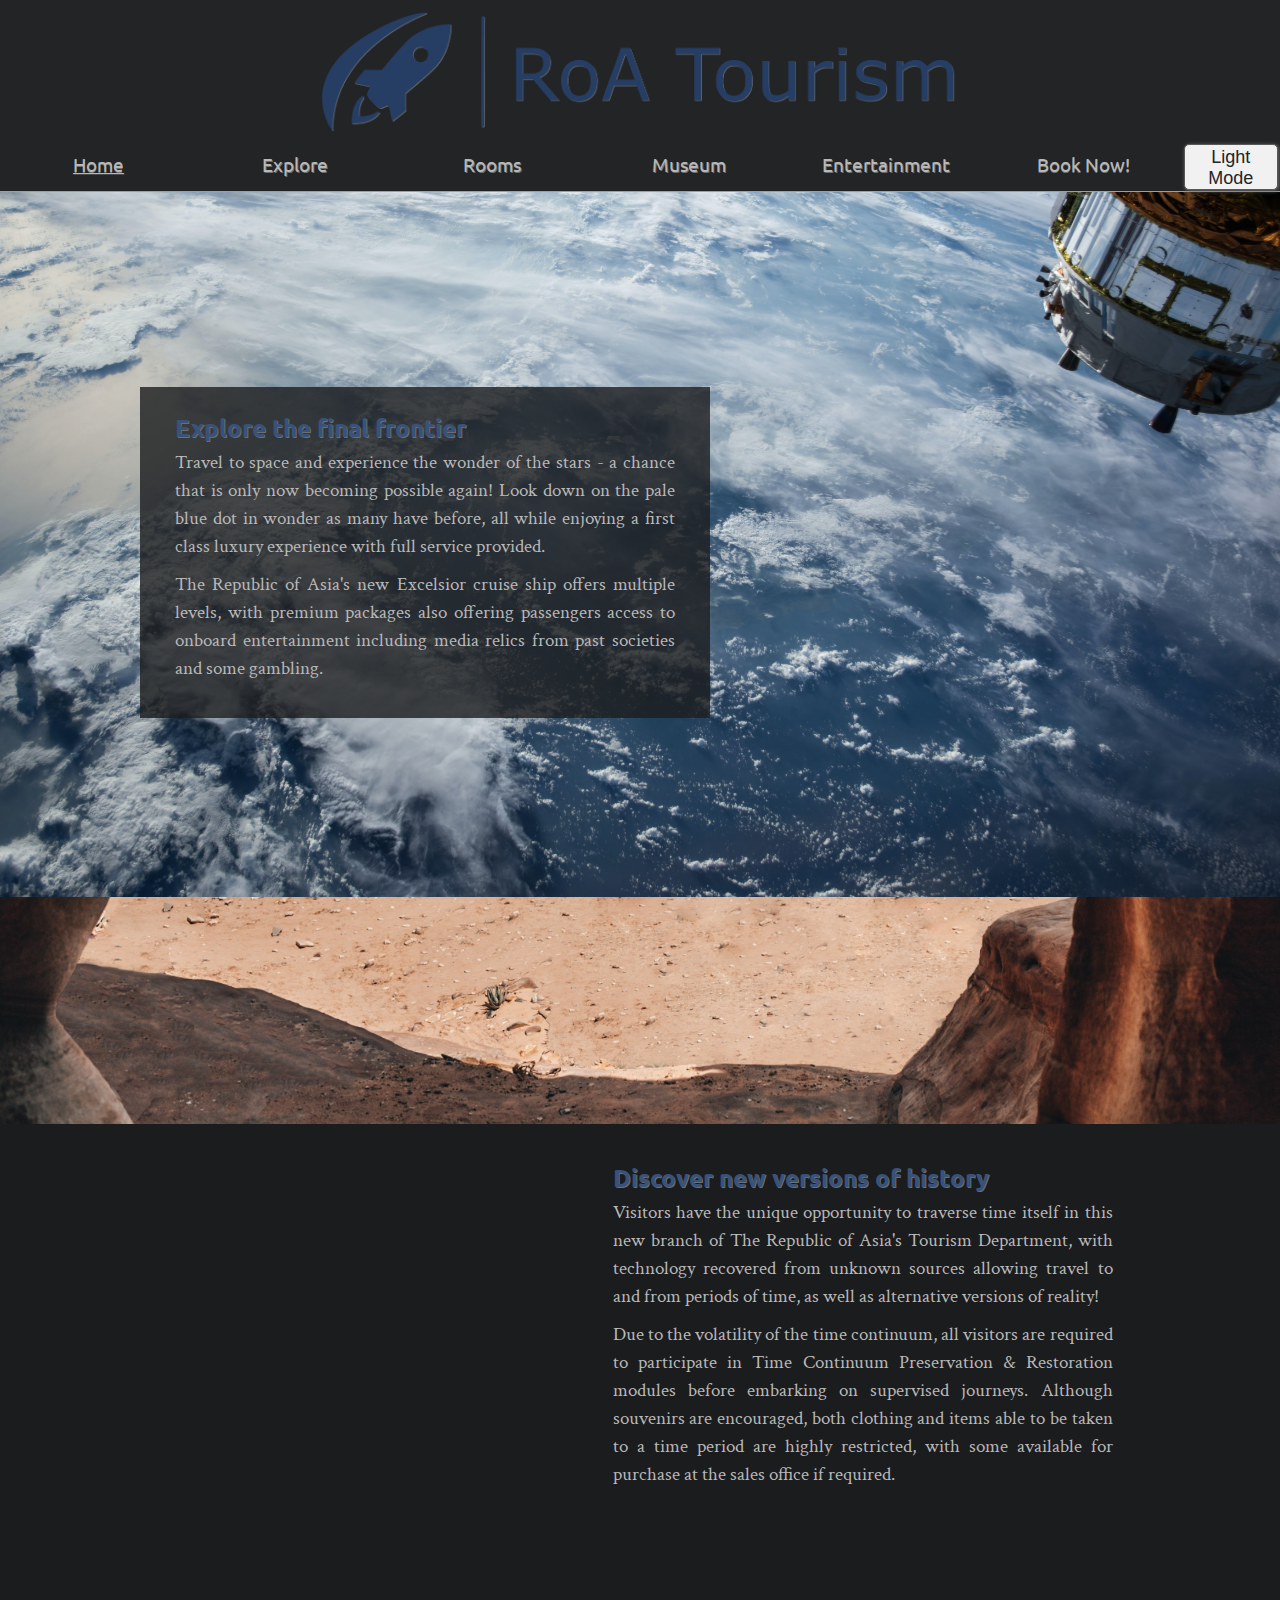
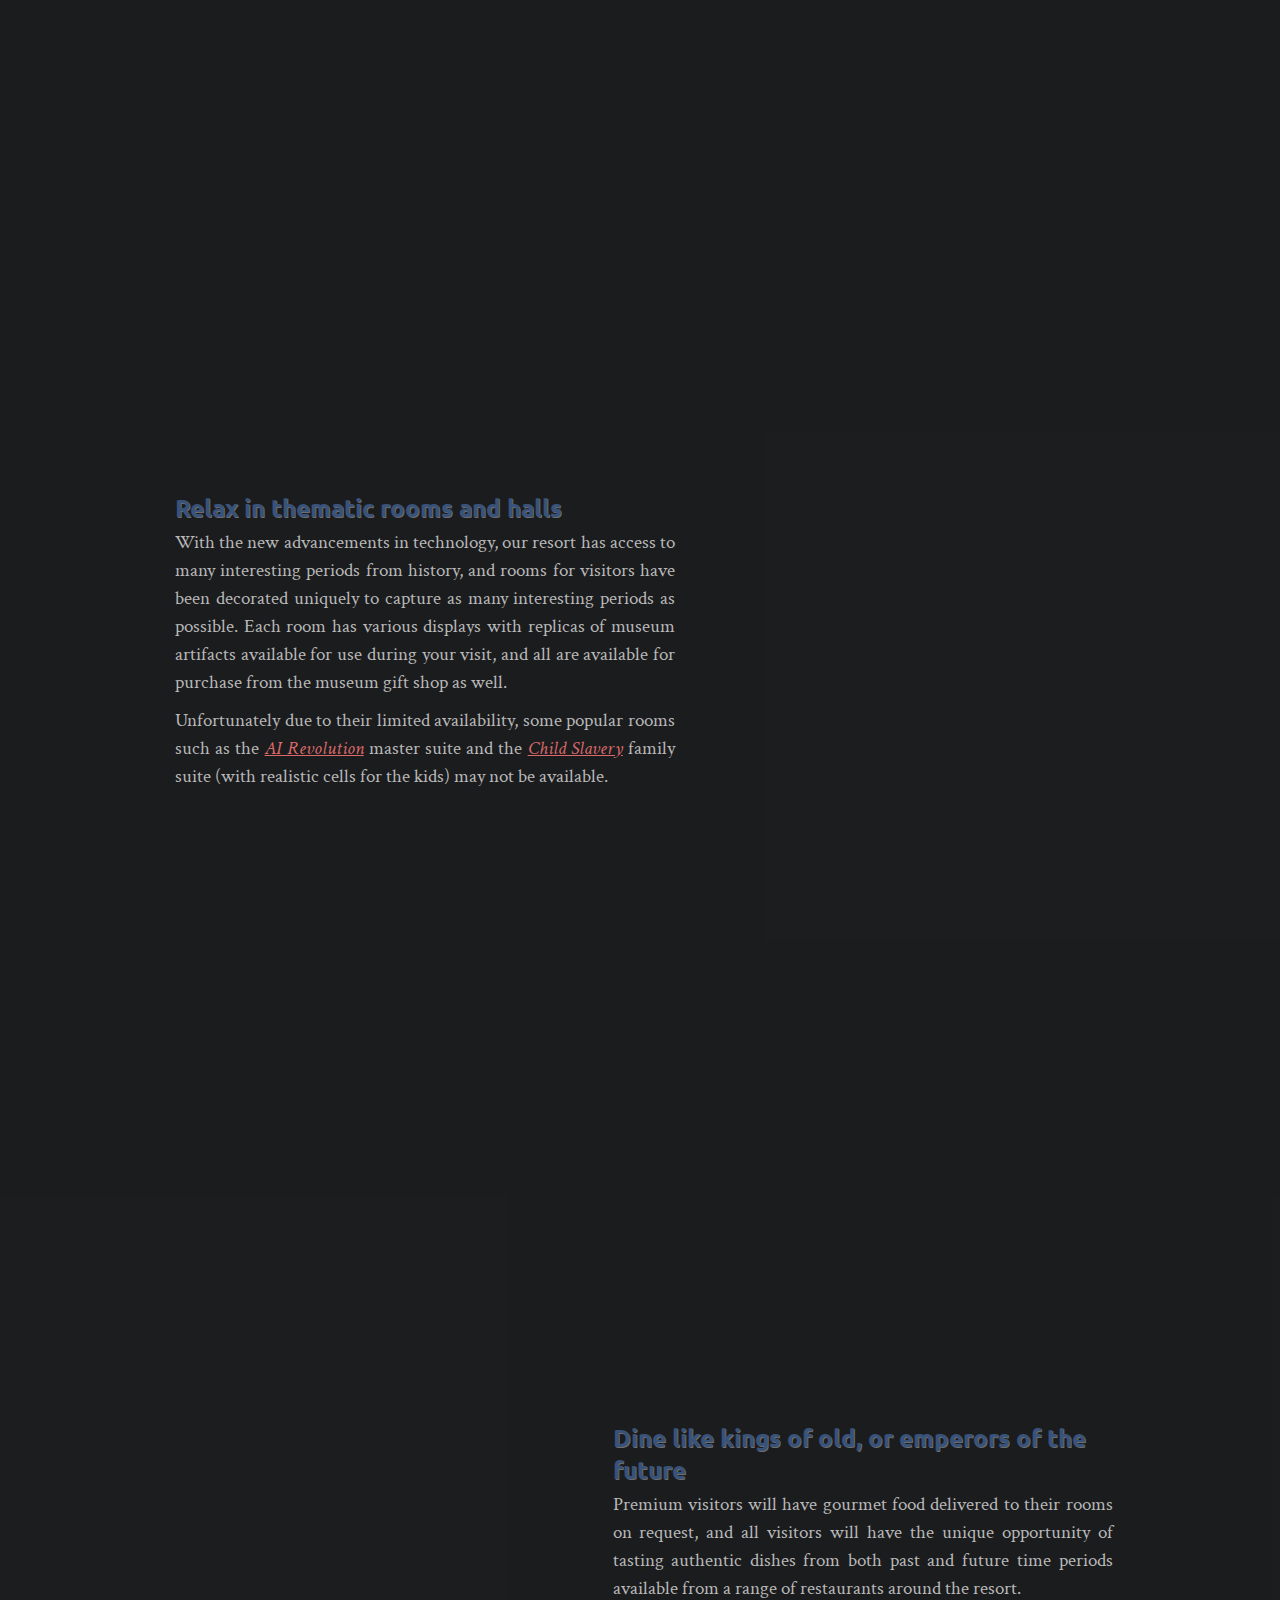
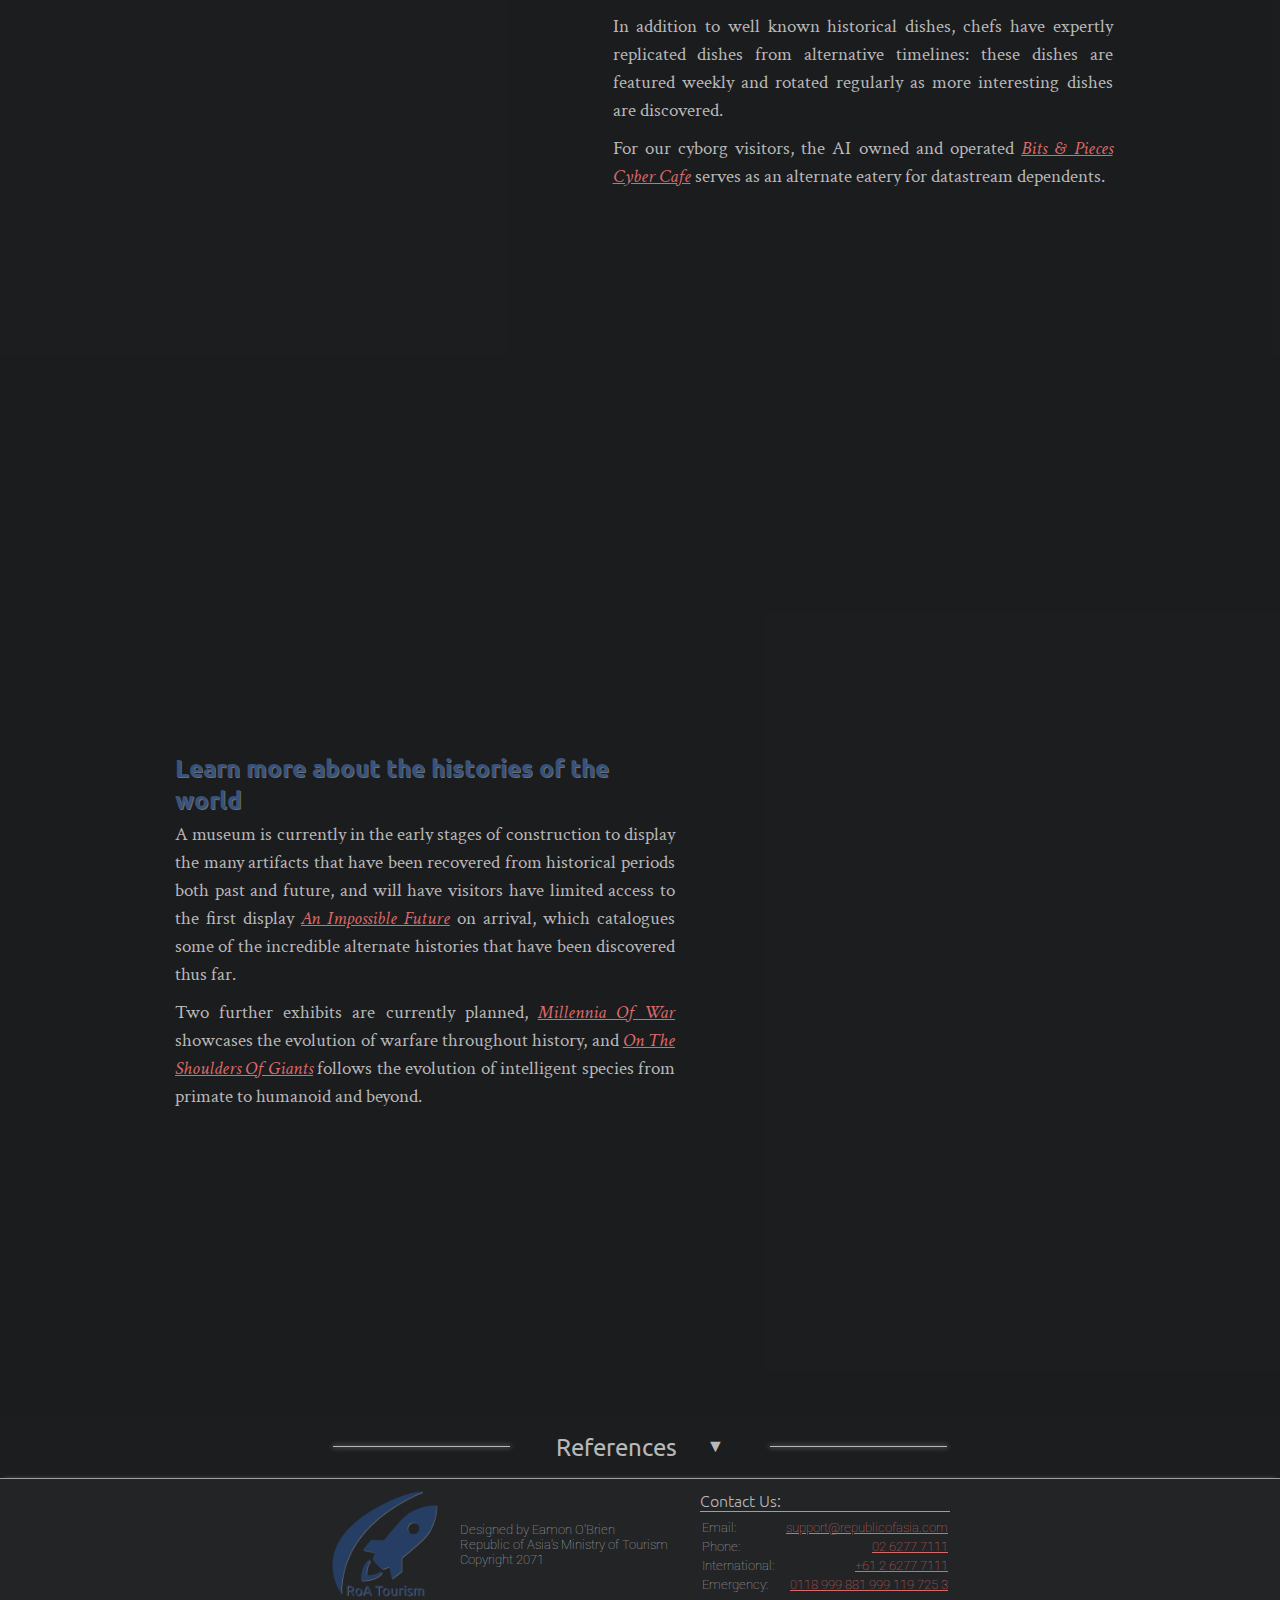
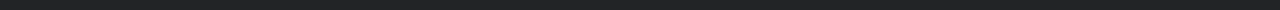
==== index.html @ d7e23195 "Initial commit of DECO1400 final submission" ====
<!DOCTYPE html>
<html lang="en">
    <head>
        <meta charset="UTF-8">
        <meta name="author" content="Eamon O'Brien">

        <meta name="color-scheme" content="dark light">

        <link rel="stylesheet" href="css/style.css">
        <link id="theme" rel="stylesheet" type="text/css" href="css/style_dark.css">

        <link rel="shortcut icon" type="image/x-icon" href="favicon.ico" />

        <script src="https://ajax.googleapis.com/ajax/libs/jquery/3.1.0/jquery.min.js"></script>
        <script src="js/script.js"></script>

        <!-- TODO: make sure all pages are up to date with styles, links, js, etc. -->
        <!-- TODO: make sure all pages are properly formatted (explore.html needs re-work) -->
        <link rel="preconnect" href="https://fonts.gstatic.com">
        <link href="https://fonts.googleapis.com/css2?family=Crimson+Text:ital,wght@0,400;0,600;0,700;1,400;1,600;1,700&display=swap" rel="stylesheet">
        <link href="https://fonts.googleapis.com/css2?family=Roboto:ital,wght@0,100;0,300;0,400;0,500;0,700;0,900;1,100;1,300;1,400;1,500;1,700;1,900&display=swap" rel="stylesheet">
        <link href="https://fonts.googleapis.com/css2?family=Ubuntu:ital,wght@0,300;0,400;0,500;0,700;1,300;1,400;1,500;1,700&display=swap" rel="stylesheet">

        <title>RoA Tourism | Home</title>
    </head>
    <body>
        <div id="main-body">
            <!-- TODO: Fill form from localStorage data -->
            <!-- TODO: the map for timelines -->
            <header>
                <!-- Rocket logo adapted from https://www.iconsdb.com/gray-icons/rocket-icon.html -->
                <img src="images/website_title_shadow.png" alt="RoA Tourism" id="main-logo">
                <nav id="navbar">
                    <img src="images/website_title_small_shadow.png" alt="RoA Tourism" id="nav-logo">
                    <a class="no-style item selected" href="index.html"><h3>Home</h3></a>
                    <a class="no-style item" href="explore.html"><h3>Explore</h3></a>
                    <a class="no-style item" href="rooms.html"><h3>Rooms</h3></a>
                    <a class="no-style item" href="museum.html"><h3>Museum</h3></a>
                    <a class="no-style item" href="entertainment.html"><h3>Entertainment</h3></a>
                    <a class="no-style item" href="booking.html"><h3>Book Now!</h3></a>
                    <div id="light-mode-container">
                        <button id="dark-mode-button-desktop">
                            <span id="dark-mode-text-desktop">Light Mode</span>
                        </button>
                    </div>
                    <button id="hamburger" class="no-style">&#9776;</button>
                </nav>
                <div id="mobile-menu">
                    <!-- Empty to allow transitions to work -->
                </div>
                <nav id="navbar-mobile">
                    <img src="images/website_title_small_shadow.png" alt="RoA Tourism" id="mobile-logo">
                    <a class="no-style item selected" href="index.html"><h3>Home</h3></a>
                    <a class="no-style item" href="explore.html"><h3>Explore</h3></a>
                    <a class="no-style item" href="rooms.html"><h3>Rooms</h3></a>
                    <a class="no-style item" href="museum.html"><h3>Museum</h3></a>
                    <a class="no-style item" href="entertainment.html"><h3>Entertainment</h3></a>
                    <a class="no-style item" href="booking.html"><h3>Book Now!</h3></a>
                    <button id="dark-mode-button-mobile">
                        <span id="dark-mode-text-mobile">Light Mode</span>
                    </button>
                    <button id="mobile-arrow" class="no-style">&#10095;</button>
                </nav>
            </header>
            <section class="homepage">
                <article class="item">
                    <div>
                        <h3>
                            Explore the final frontier
                        </h3>
                        <p>Travel to space and experience the wonder of the stars - a chance that is only now becoming possible again! Look down on the pale blue dot in wonder as many have before, all while enjoying a first class luxury experience with full service provided.</p>
                        <p>The Republic of Asia's new Excelsior cruise ship offers multiple levels, with premium packages also offering passengers access to onboard entertainment including media relics from past societies and some gambling.</p>
                    </div>
                </article>
                <article class="item">
                    <div>
                        <h3>
                            Discover new versions of history
                        </h3>
                        <p>Visitors have the unique opportunity to traverse time itself in this new branch of The Republic of Asia's Tourism Department, with technology recovered from unknown sources allowing travel to and from periods of time, as well as alternative versions of reality!</p>
                        <p>Due to the volatility of the time continuum, all visitors are required to participate in Time Continuum Preservation & Restoration modules before embarking on supervised journeys. Although souvenirs are encouraged, both clothing and items able to be taken to a time period are highly restricted, with some available for purchase at the sales office if required.</p>
                    </div>
                </article>
                <article class="item">
                    <div>
                        <h3>
                            Relax in thematic rooms and halls
                        </h3>
                        <p>With the new advancements in technology, our resort has access to many interesting periods from history, and rooms for visitors have been decorated uniquely to capture as many interesting periods as possible. Each room has various displays with replicas of museum artifacts available for use during your visit, and all are available for purchase from the museum gift shop as well.</p>
                        <p>Unfortunately due to their limited availability, some popular rooms such as the <em><a href="rooms.html#ai-revolution">AI Revolution</a></em> master suite and the <em><a href="rooms.html#child-slavery">Child Slavery</a></em> family suite (with realistic cells for the kids) may not be available.</p>
                    </div>
                </article>
                <article class="item">
                    <div>
                        <h3>
                            Dine like kings of old, or emperors of the future
                        </h3>
                        <p>Premium visitors will have gourmet food delivered to their rooms on request, and all visitors will have the unique opportunity of tasting authentic dishes from both past and future time periods available from a range of restaurants around the resort.</p>
                        <p>In addition to well known historical dishes, chefs have expertly replicated dishes from alternative timelines: these dishes are featured weekly and rotated regularly as more interesting dishes are discovered.</p>
                        <!-- TODO: link to a new page -->
                        <p>For our cyborg visitors, the AI owned and operated <em><a href="entertainment.html#bits-and-pieces">Bits & Pieces Cyber Cafe</a></em> serves as an alternate eatery for datastream dependents.</p>
                    </div>
                </article>
                <article class="item">
                    <div>
                        <h3>
                            Learn more about the histories of the world
                        </h3>
                        <p>A museum is currently in the early stages of construction to display the many artifacts that have been recovered from historical periods both past and future, and will have visitors have limited access to the first display <em><a href="museum/impossible_future.html">An Impossible Future</a></em> on arrival, which catalogues some of the incredible alternate histories that have been discovered thus far.</p>
                        <p>Two further exhibits are currently planned, <em><a href="museum/millennia_war.html">Millennia Of War</a></em> showcases the evolution of warfare throughout history, and <em><a href="museum/shoulders_of_giants.html">On The Shoulders Of Giants</a></em> follows the evolution of intelligent species from primate to humanoid and beyond.</p>
                    </div>
                </article>
            </section>
            <section id="references" class="container">
                <div class="divider item"></div>
                <button class="no-style item container">
                    <h2 class="item">References</h2>
                    <span id="references-tab" class="item">&#9660;</span>
                </button>
                <div class="divider item"></div>
                <aside id="reference-data" class="item">
                    <h3>Images</h3>
                    <p>Icons8. "Gray rocket icon." IconsDB. https://www.iconsdb.com/gray-icons/rocket-icon.html (retrieved June 2 2021).</p>
                    <p>NASA, "Oceans clouds seen from space." NASA. https://unsplash.com/photos/yZygONrUBe8 (retrieved May 21 2021).</p>
                    <p>S. Davis. "Brown building on desert photo." Unsplash. https://unsplash.com/photos/Ivwyqtw3PzU (retrieved May 21 2021).</p>
                    <p>E. Sazonova. "Woman leaning on handrail in room." Pexels. https://www.pexels.com/photo/woman-leaning-on-handrail-in-room-1838554/ (retrieved May 21).</p>
                    <p>T. Cooper. "Cooked food on table photo." Unsplash. https://unsplash.com/photos/1R7iHPt63Lc (retrieved May 22 2021).</p>
                    <p>L.W. Flood. "Clear glass display cabinet with with glass photo." Unsplash. https://unsplash.com/photos/guUPsagbLjY (retrieved May 27 2021).</p>
                    <h3>JavaScript</h3>
                    <p>Refsnes Data. "How to create a sticky navbar." W3Schools. https://www.w3schools.com/howto/howto_js_navbar_sticky.asp (retrieved May 17 2021).</p>
                    <p>Refsnes Data. "How to create a collapsible." W3Schools. https://www.w3schools.com/howto/howto_js_collapsible.asp (retrieved June 1 2021).</p>
                    <h3>HTML & CSS</h3>
                    <p>C. Coyier. "A Complete Guide to Flexbox." CSS Tricks. https://css-tricks.com/snippets/css/a-guide-to-flexbox/ (retrieved May 8 2021).</p>
                </aside>
            </section>
        </div>
        <footer>
            <img src="images/rocket_logo_shadow.png" alt="Website logo" id="img-logo">
            <aside>
                <ul>
                    <li>Designed by Eamon O'Brien</li>
                    <li>Republic of Asia's Ministry of Tourism</li>
                    <li>Copyright 2071</li>
                </ul>
            </aside>
            <nav>
                <h4>Contact Us:</h4>
                <table>
                    <tr>
                        <td>Email:</td>
                        <td class="table-item"><a href="mailto:support@republicofasia.com">support@republicofasia.com</a></td>
                    </tr>
                    <tr>
                        <td>Phone:</td>
                        <td class="table-item"><a href="tel:0262777111">02 6277 7111</a></td>
                    </tr>
                    <tr>
                        <td>International:</td>
                        <td class="table-item"><a href="tel:+61262777111">+61 2 6277 7111</a></td>
                    </tr>
                    <tr>
                        <td>Emergency:</td>
                        <td class="table-item"><a title="From today, dialling 999 won't get you the emergency services. And that's not the only thing that's changing. Nicer ambulances, faster response times and better-looking drivers mean they’re not just 'the' emergency services – they're 'your' emergency services. So, remember the new number: &#9834; 0118 999 881 999 119 725 3 &#9834;" href="https://www.youtube.com/watch?v=ab8GtuPdrUQ" target="_blank">0118 999 881 999 119 725 3</a></td>
                    </tr>
                </table>
            </nav>
        </footer>
    </body>
</html>
---- css/style.css ----
/* Font rules: */

/* Titles, headings, sub-headings: Ubuntu */
/* Main body text: Crimson Text */
/* Footnotes, captions, etc.: Roboto */

* {
    margin: 0;
    padding: 0;
}

html, body {
    min-height: 100%;
}

/* Mode of delivery rules: */

/* Desktop: width >= 1200px */
/* Tablet: width < 1200px */
/* Mobile: width < 700px */

/* Default mode is desktop, with @media queries adjusting settings */
/* to suit either mobile or tablet should they be more suitable. */

/* Primary styles for the pages */

h1, h2, #navbar h3 {
    font-family: 'Ubuntu', serif;
    text-align: center;
    font-weight: normal;
}

h1 {
    letter-spacing: 0.1em;
}

p {
    text-align: justify;
    text-justify: auto;
    font-size: 1.2em;
    line-height: 28px;
    margin: 5px 0 10px 0;
}

h3 {
    font-family: 'Ubuntu', serif;
    font-size: x-large;
}

#navbar h3 {
    font-size: 1.2em;
}

h4 {
    font-family: 'Ubuntu', serif;
    font-size: large;
}

body {
    font-family: 'Crimson Text', serif;
}

figure {
    font-style: italic;
}

a.no-style {
    text-decoration: none;
    font-weight: normal;
    color: inherit;
    cursor: auto;
}

button.no-style {
    background-color: transparent;
    box-shadow: none;
    border: none;
}

/* Flexbox styles */

.container {
    display: flex;
    flex-direction: row;
    align-items: center;
    justify-content: right;
    flex-wrap: wrap;
    /* padding: 0 25% 50px 25%; */
    padding: 0 25% 0 25%;
}

@media only screen and (max-width: 1200px) {
    /* Tablet & mobile flexbox */
    .container {
        padding: 0 2% 50px 2%;
    }
}

/* The nav bar */

header #main-logo {
    display: block;
    margin: auto;
    padding: 10px 25%;
    width: 50%;
}

#navbar {
    width: 100%;
    display: flex;
    align-items: stretch;
    flex-flow: row wrap;
    /* max-height: 44px; */
    /* to stay over map */
    z-index: 100;
}

#navbar .selected {
    text-decoration: underline;
}

#navbar .item, #navbar-mobile .item {
    transition: all 0.5s ease;
    font-weight: 300;
    /* line-height is great for asserting height for box it seems */
    line-height: 33px;
    padding: 5px 0;
    flex: 2 0;
}

#navbar #nav-logo {
    display: none;
    transition: all 0.5s ease;
    align-self: flex-start;
}

#light-mode-container {
    flex: 1 0;
    display: flex;
    align-items: center;
    justify-content: center;
}

#dark-mode-button-desktop {
    width: 95%;
    height: 95%;
    padding: 2px;
}

#hamburger {
    font-size: x-large;
    padding: 5px;
}

#navbar .sticky {
    justify-content: right;
}

.sticky {
	position: fixed;
	left: 0;
	top: 0;
}

.sticky #nav-logo {
    flex: none;
    max-height: 33px;
    padding: 5px;
    display: inline !important;
}

#mobile-menu {
    transition: all 0.75s ease;
    display: none;
    height: 100vh;
    width: 100vw;
    background-color: var(--textbox-background-color);
    position: fixed;
    right: 0;
    top: 0;
    z-index: 200;
}

#navbar-mobile {
    transition: all 0.75s ease;
    width: 75vw;
    height: 100%;
    position: fixed;
    right: -75vw;
    top: 0;
    z-index: 250;
    display: none;
    flex-flow: column wrap;
    align-items: stretch;
}

#navbar-mobile #mobile-logo {
    max-width: 60%;
    padding: 2%;
}

#navbar-mobile #mobile-arrow {
    position: absolute;
    padding: 5px;
    left: 0;
    top: 50vh;
    font-size: xx-large;
}

#navbar-mobile a {
    display: flex;
    align-items: center;
    justify-content: space-around;
}

@media only screen and (max-width: 1200px) {
    /* Tablet layout */
}

@media only screen and (max-width: 700px) {
    /* Mobile layout */
    #light-mode-container {
        display: none;
    }

    #navbar {
        justify-content: space-between;
    }

    #navbar .item {
        min-width: 33%;
    }

    #navbar-mobile {
        display: flex;
    }
}

/* The page itself */

.title {
    font-weight: lighter;
    font-size: xx-large;
}

h2 {
    padding: 2%;
}

.header {
    flex: 100%;
    padding: 25px;
}

.item {
    flex: 30%;
    padding: 15px;
}

.image {
    flex: 20%;
    padding: 15px;
}

.image img, .image figcaption {
    display: block;
    margin-left: auto;
    margin-right: auto;
    text-align: center;
}

.divider {
    height: 0px;
    margin: 10px 25px;
    padding: 0;
    flex: 1 0 75%;
}

#hamburger {
    display: none;
}

/* TODO: modify size checks, RE: 300ish px -- see forums! */
@media only screen and (max-width: 1200px) {
    /* If small screen order text / img / text vertically */
    .item {
        flex: 100%;
    }

    .image {
        flex: 100%;
    }

    .image img {
        width: 80%;
    }
}

/* References section (hidden by default) */

#references {
    margin: 0 1%;
    justify-content: space-evenly;
}

#references::after {
    display: block;
    content: "";
    flex: auto;
}

#references h2 {
    font-size: x-large;
}

#references .item {
    flex: 0 1 auto;
}

#references .divider {
    flex: 1 0 25%;
    margin: 0;
}

#references button.container {
    justify-content: space-evenly;
    box-shadow: none;
    padding: 0 5%;
}

#references #references-tab {
    line-height: 1px;
}

#reference-data {
    max-height: 100%;
    padding: 0;
    padding-bottom: 25px;
    overflow: hidden;
    transition: max-height 0.4s ease-out;
}

#reference-data p {
    margin: 0;
}

#reference-data h3 {
    padding-top: 15px;
}

/* The footer */

footer {
    margin-top: 1px;
    /* inherited fonts */
    font-family: 'Roboto';
    font-weight: lighter;
    font-size: smaller;
    /* flex - I put like 20 lines into this and then stack overflow solved it in 2.. */
    display: flex;
    align-items: center;
    padding: 0 25% 0 25%;
}

.sticky-footer {
    position: absolute;
    bottom: 0;
    left: 0;
    width: 50%;
}

footer nav {
    margin: 10px;
    border-spacing: 2em 0;
    margin-left: auto;
}

footer img {
    width: 110px;
    padding-left: 10px;
}

footer h4 {
    font-size: medium;
    font-weight: lighter;
}

footer table, footer tr {
    padding: 5px 0;
}

footer .table-item {
    text-align: right;
    padding: 1px 0 1px 10px;
}

footer aside {
    padding-left: 20px;
}

footer aside ul {
	list-style: none;
}

@media only screen and (max-width: 1200px) {
    /* Footer shouldn't be centered when on mobile/tablet */
    footer {
        padding: 0;
    }

    .sticky-footer {
        width: 100%;
    }
}

/* Home page */

.homepage .item {
    height: 100vh;
    background-position: center;
    background-repeat: no-repeat;
    background-attachment: fixed;
    background-size: cover;
}

.homepage .item:nth-child(1) {
    background-image: url(../images/satellite-orbit.jpg);
    height: 75vh;
}

.homepage .item:nth-child(2) {
    background-image: url(../images/hidden-artifact-cropped.jpg);
}

.homepage .item:nth-child(3) {
    background-image: url(../images/resort-room.jpg);
}

.homepage .item:nth-child(4) {
    background-image: url(../images/feast-small.jpg);
}

.homepage .item:nth-child(5) {
    background-image: url(../images/museum.jpg);
}

.homepage .item div {
    padding: 25px 35px;
    width: 40%;
    position: relative;
    top: 25vh;
    left: 10%;
}

.homepage .item:nth-child(1) div {
    top: 20vh;
}

.homepage .item:nth-child(2n) div {
    left: 45%;
}

@media only screen and (max-width: 700px) {
    /* Mobile view */
    .homepage .item div {
        top: 10vh !important;
        left: 5vw !important;
    }

    .homepage .item div {
        width: 80%;
    }
}

/* Museum pages */

.slideshow {
    padding: 25px 50px;
}

.tns-controls {
    /* Flatten section for buttons */
    height: 0;
}

.slideshow button {
    /* Don't want a button appearance */
    background-color: transparent;
    border: none;
    font-size: xx-large;
}

.slideshow button:nth-child(1) {
    position: relative;
    left: -2vw;
    top: 30vh;
}

.slideshow button:nth-child(2) {
    position: relative;
    left: 45vw;
    top: 30vh;
}

.tiny-slider {
    display: flex;
    align-items: center;
}
---- css/style_dark.css ----
/* Colour theme notes */

/* Primary Colour: Dark Blue (263e64, 39527a) */
/* Secondary Colour: Dull Red (da6969) */

:root {
    --primary-page-color: #39527a;      /* (was #263e64) For logos, primary sections, etc */
    --secondary-page-color: #da6969;    /* For information, buttons, etc */

    --background-color: #1b1d1e;
    --section-color: #35393b;
    --navbar-color: #222426;
    --navbar-hover-color: #5a5a5a;
    --border-color: #9e9e9e;

    --text-color: #b8b8b8;
    --text-shadow-color: #6e6e6e;
    --textbox-background-color: #1b1d1ecc;

    scrollbar-color: var(--section-color) var(--background-color);
    background-color: var(--background-color);
}

/* Primary styles for the pages */

h1 {
    color: var(--primary-page-color);
    text-shadow: 1px 1px var(--text-shadow-color);
}

h3, h3 a {
    color: var(--primary-page-color);
}

body, p {
    color: var(--text-color);
    text-decoration: none;
}

#navbar h3 {
    color: var(--text-color);
    text-decoration-color: var(--text-color);
    text-decoration: none;
}

a, em.styled {
    color: var(--secondary-page-color)
}

figcaption {
    color: var(--secondary-page-color);
    padding: 5px 10px;
}

button {
    background-color: var(--border-color);
    border: 1px var(--text-color) solid;
    box-shadow: var(--text-shadow-color) 1px 1px 4px;
    border-radius: 4px;
}

button * {
    color: var(--navbar-color);
    font-size: large;
}

/* Flexbox styles */

/* The nav bar */

#main-logo {
    background-color: var(--navbar-color);
}

#navbar, #navbar-mobile {
    background-color: var(--navbar-color);
    border-bottom: 1px solid var(--border-color);
    /* NOTE: adjust y-offset [1] and spread radius [3] to fix shadow above/below */
    box-shadow: 0px 2px 5px -4px var(--text-color);
}

#navbar .item, #navbar-mobile .item {
    background-color: transparent;
	text-shadow: 0.5px 0.5px var(--text-shadow-color);
    /* color: black; */
}

#navbar .item:hover, #navbar-mobile .item:hover,
#navbar .item:focus, #navbar-mobile .item:focus {
    background-color: var(--navbar-hover-color);
    text-shadow: 1px 1px var(--text-shadow-color);
}

#hamburger {
    color: var(--text-color);
}

#mobile-arrow {
    color: var(--text-color);
}

#dark-mode-button-desktop, #dark-mode-button-mobile {
    /* Light mode text colour:  */
    color: #585858;
    border: 1px solid #585858;
    /* Light mode navbar colour: #f1f1f1 */
    background-color: #f1f1f1;
    border-radius: 5px;
}

/* Landing page */

/* Main pages */

.divider {
    border-top: 1px var(--text-color) solid;
    box-shadow: 0px 0px 5px 1px var(--navbar-hover-color);
}

.booking .item * {
    color: var(--text-color);
}

/* References section (hidden by default) */

#references h2 {
    color: var(--text-color);
}

#references-tab {
    color: var(--text-color);
}

/* The footer */

footer {
    background-color: var(--navbar-color);
    border-top: 1px solid var(--border-color);
    box-shadow: 0px -2px 5px -4px var(--border-color);
}

footer h4 {
    border-bottom: 1px solid var(--border-color);
}

/* Homepage colours */

.homepage .item {
    background-color: var(--textbox-background-color);
}

.homepage .item div {
    background-color: var(--textbox-background-color);
}

.homepage .item div h3 {
    text-shadow: var(--text-shadow-color) 1px 1px;
}

/* Museum slideshows */

.slideshow button {
    color: var(--border-color);
}
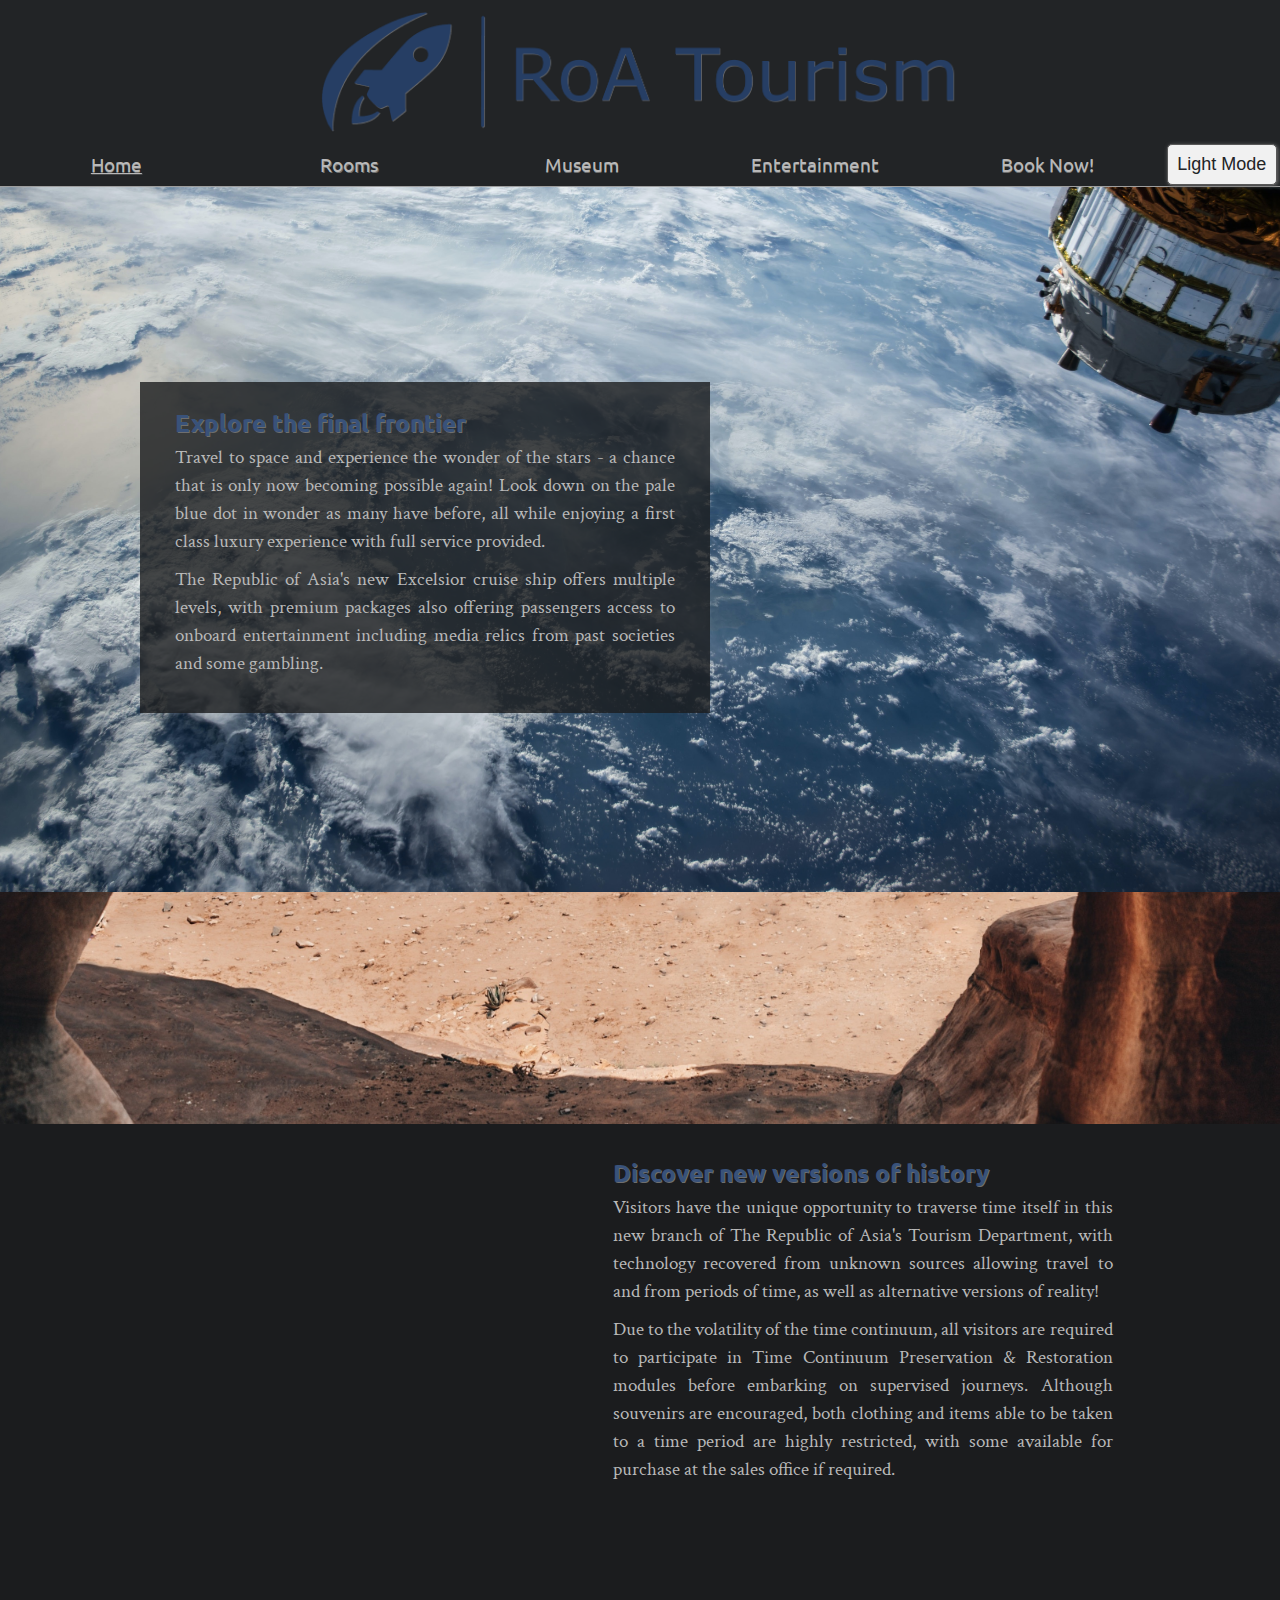
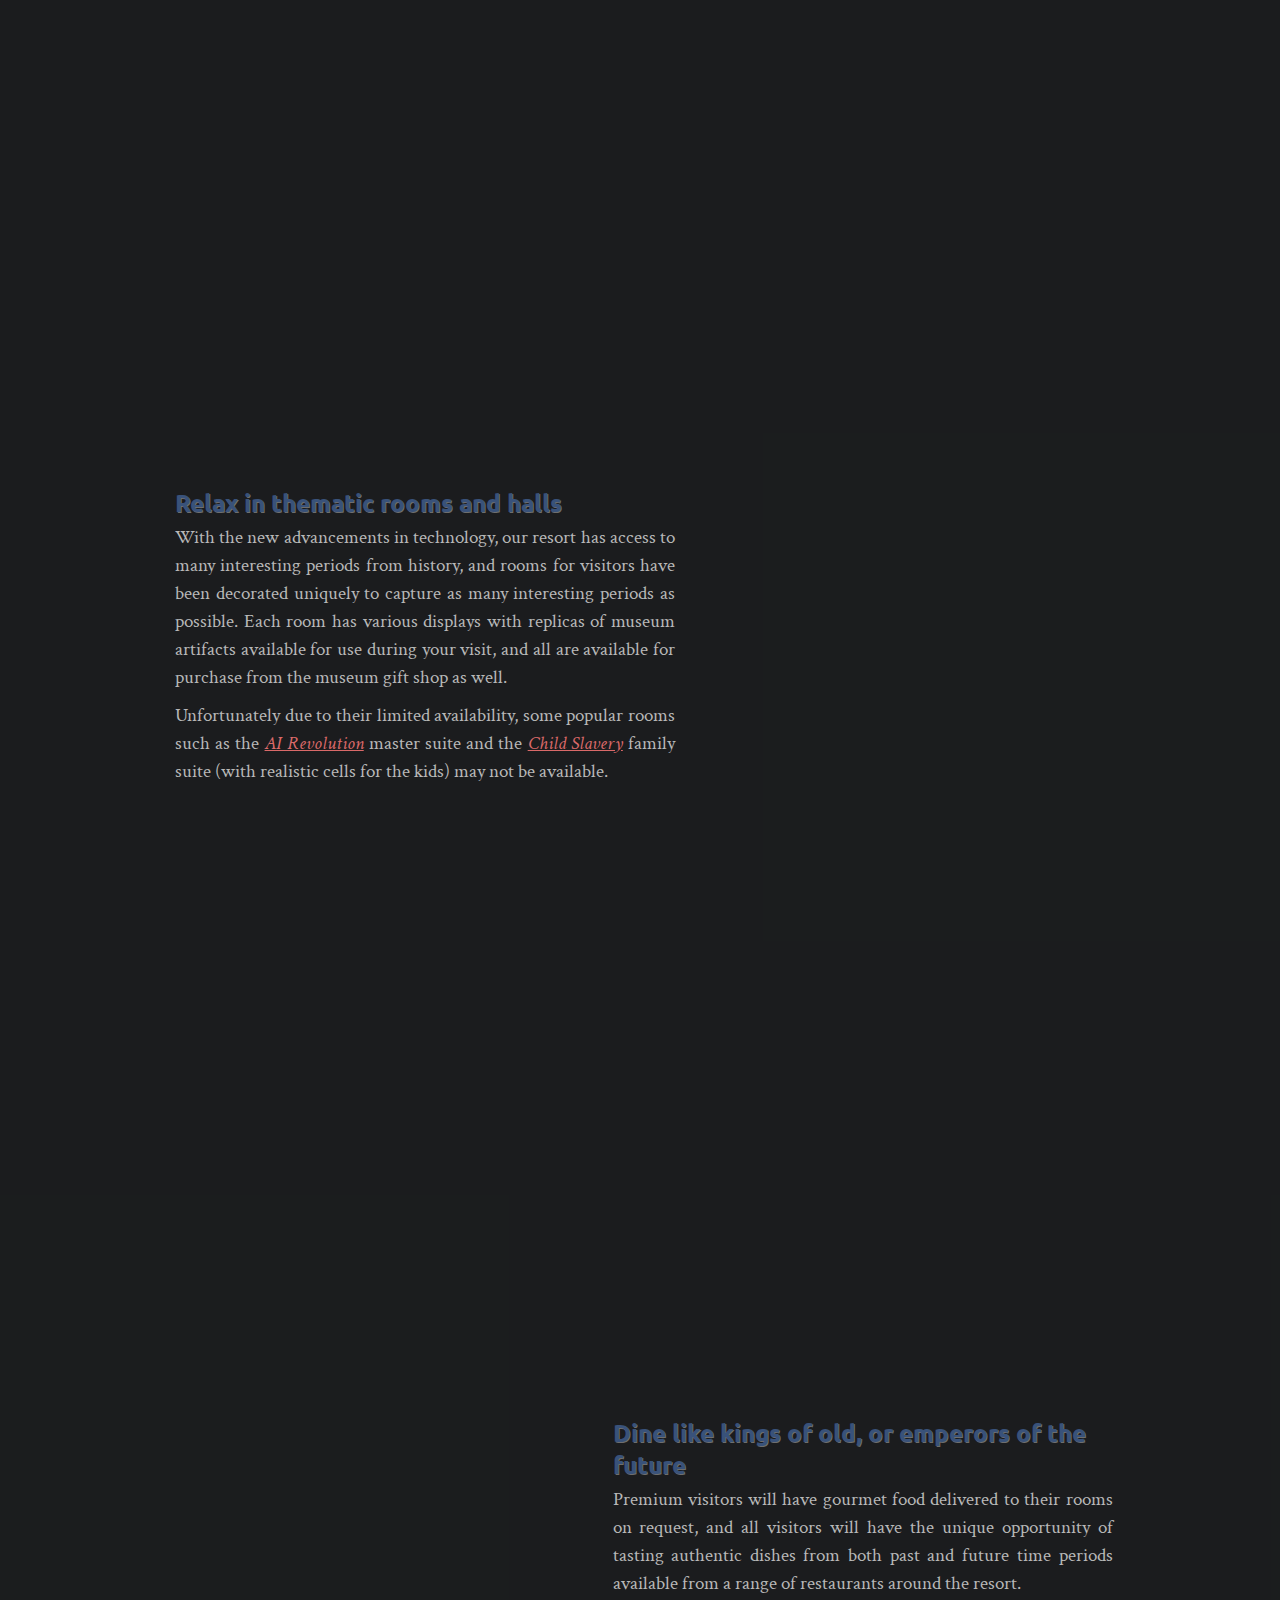
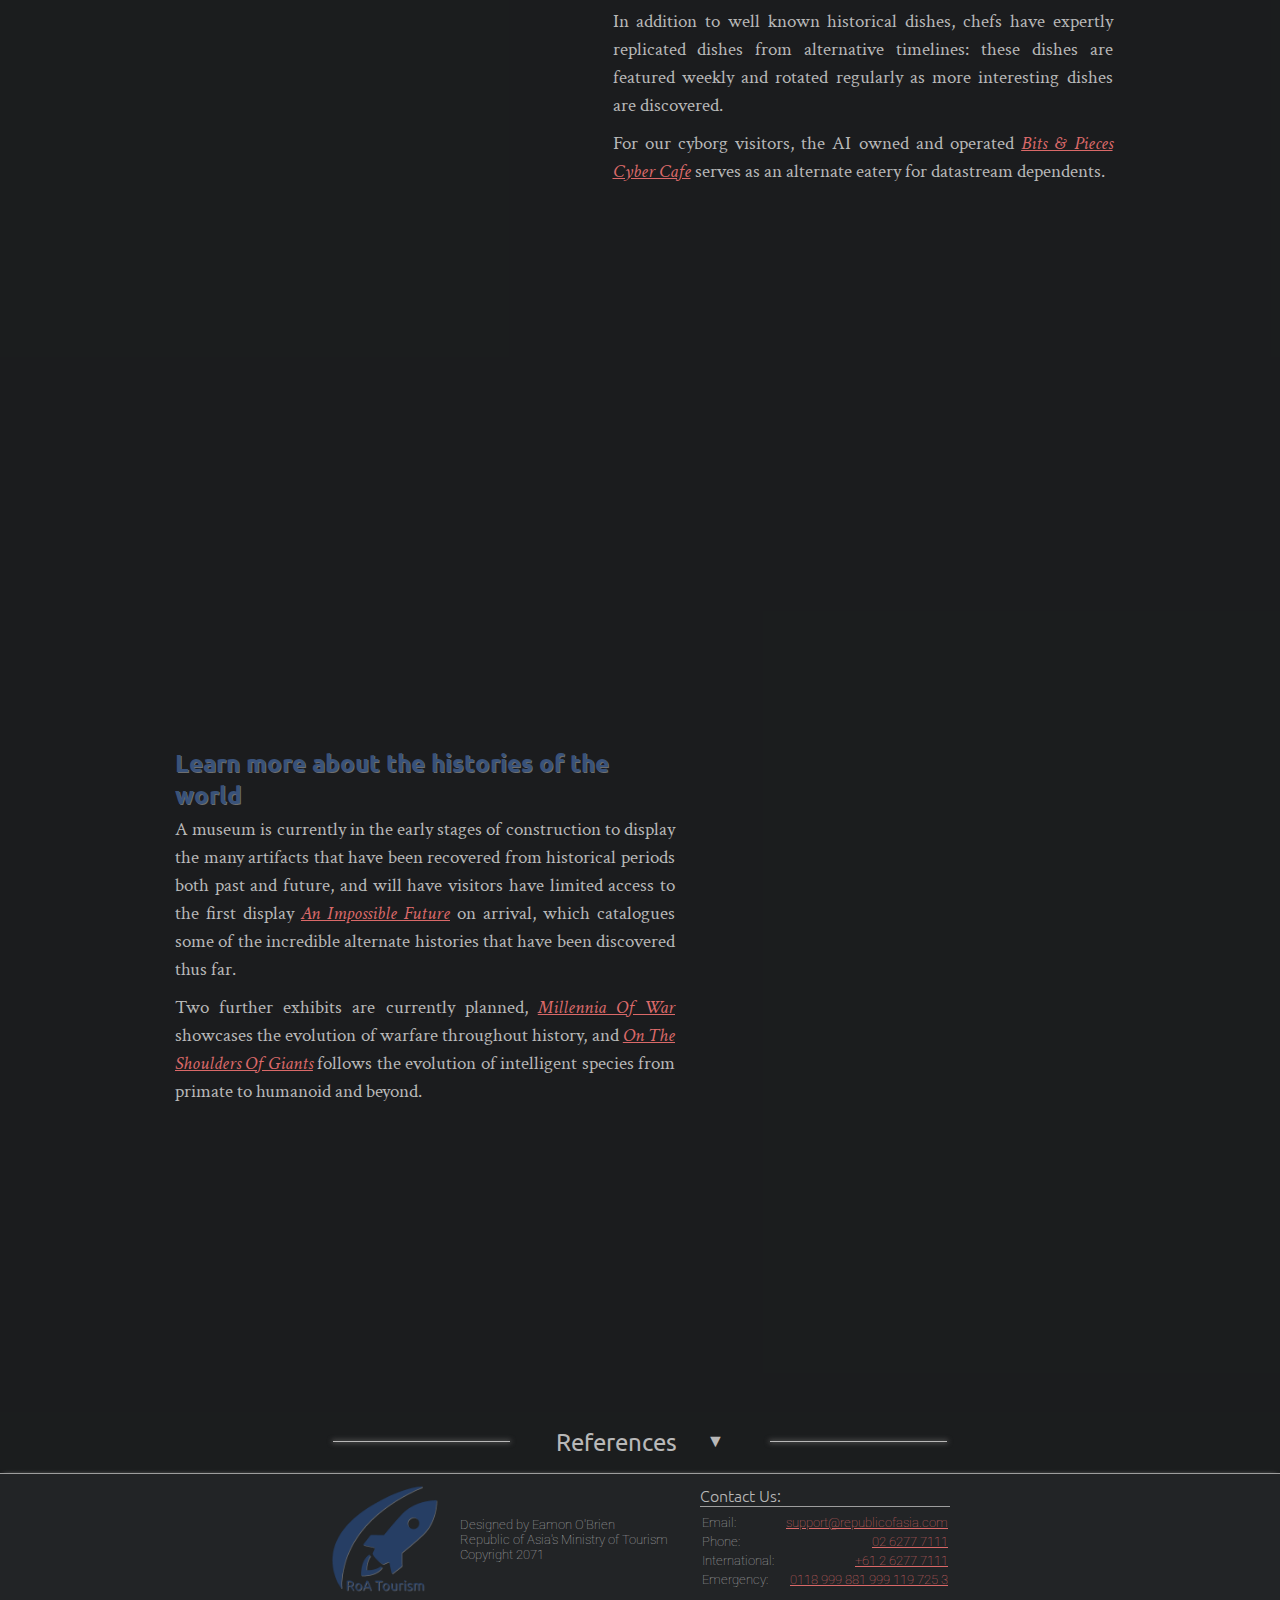
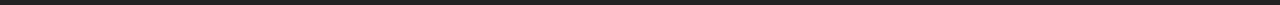
==== commit 118787c7: "Cleaned up a few loose ends, removed the explore page for now" ====
--- a/index.html
+++ b/index.html
@@ -33,7 +33,8 @@
                 <nav id="navbar">
                     <img src="images/website_title_small_shadow.png" alt="RoA Tourism" id="nav-logo">
                     <a class="no-style item selected" href="index.html"><h3>Home</h3></a>
-                    <a class="no-style item" href="explore.html"><h3>Explore</h3></a>
+                    <!-- TODO: implement explore page properly -->
+                    <!-- <a class="no-style item" href="explore.html"><h3>Explore</h3></a> -->
                     <a class="no-style item" href="rooms.html"><h3>Rooms</h3></a>
                     <a class="no-style item" href="museum.html"><h3>Museum</h3></a>
                     <a class="no-style item" href="entertainment.html"><h3>Entertainment</h3></a>
--- a/css/style.css
+++ b/css/style.css
@@ -488,6 +488,7 @@
     background-color: transparent;
     border: none;
     font-size: xx-large;
+    box-shadow: none;
 }
 
 .slideshow button:nth-child(1) {
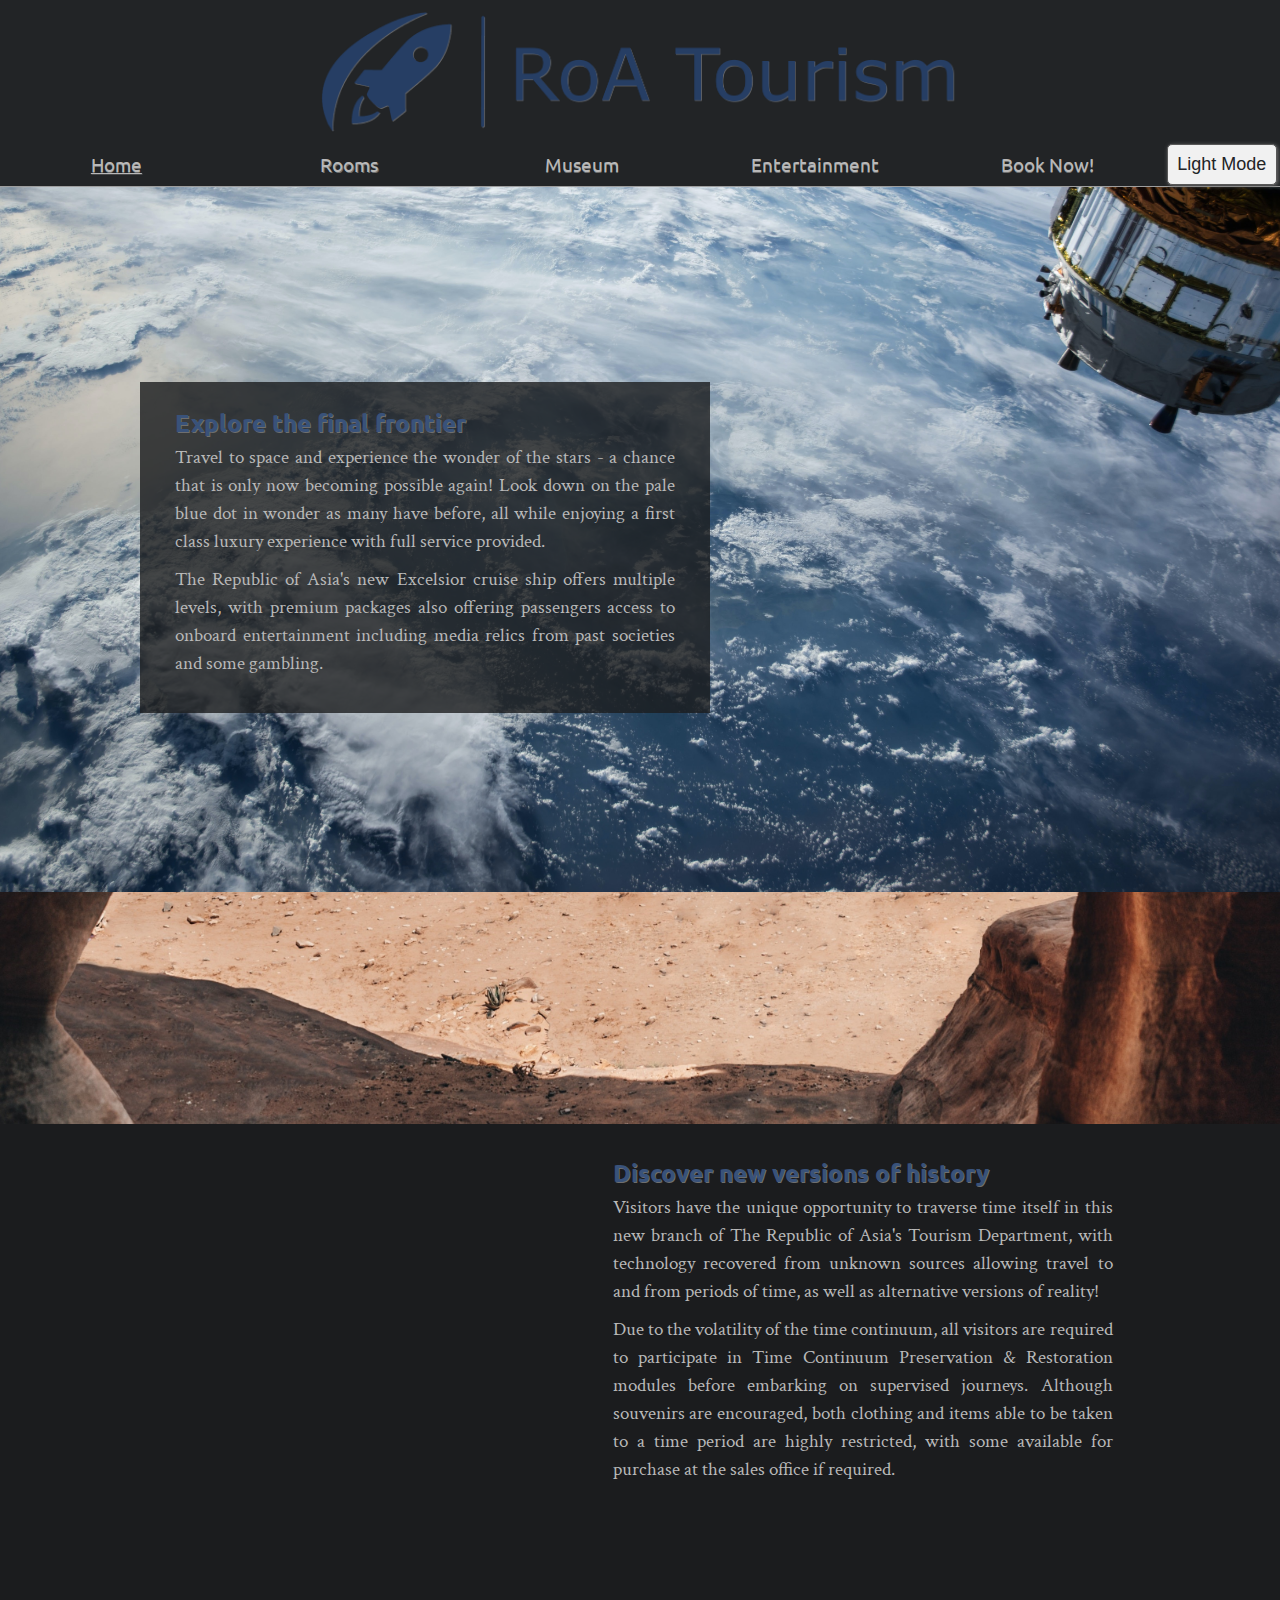
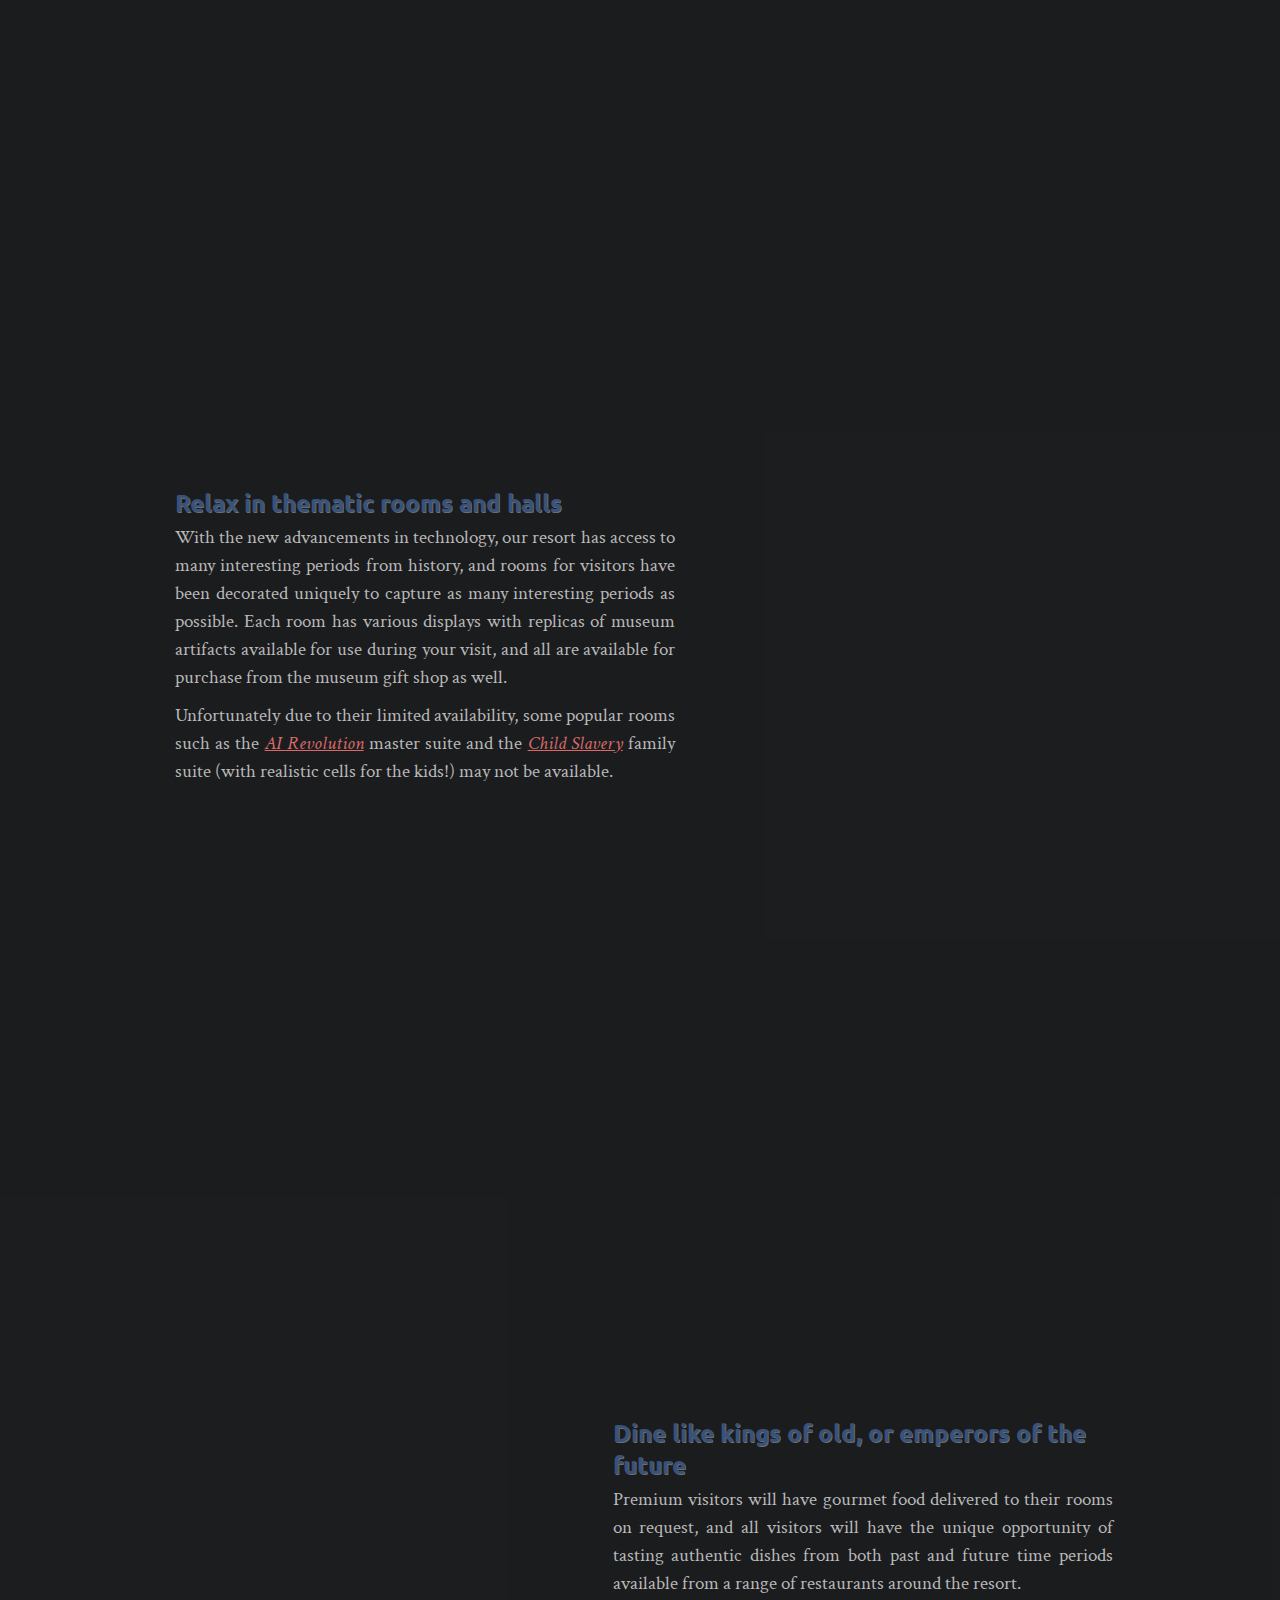
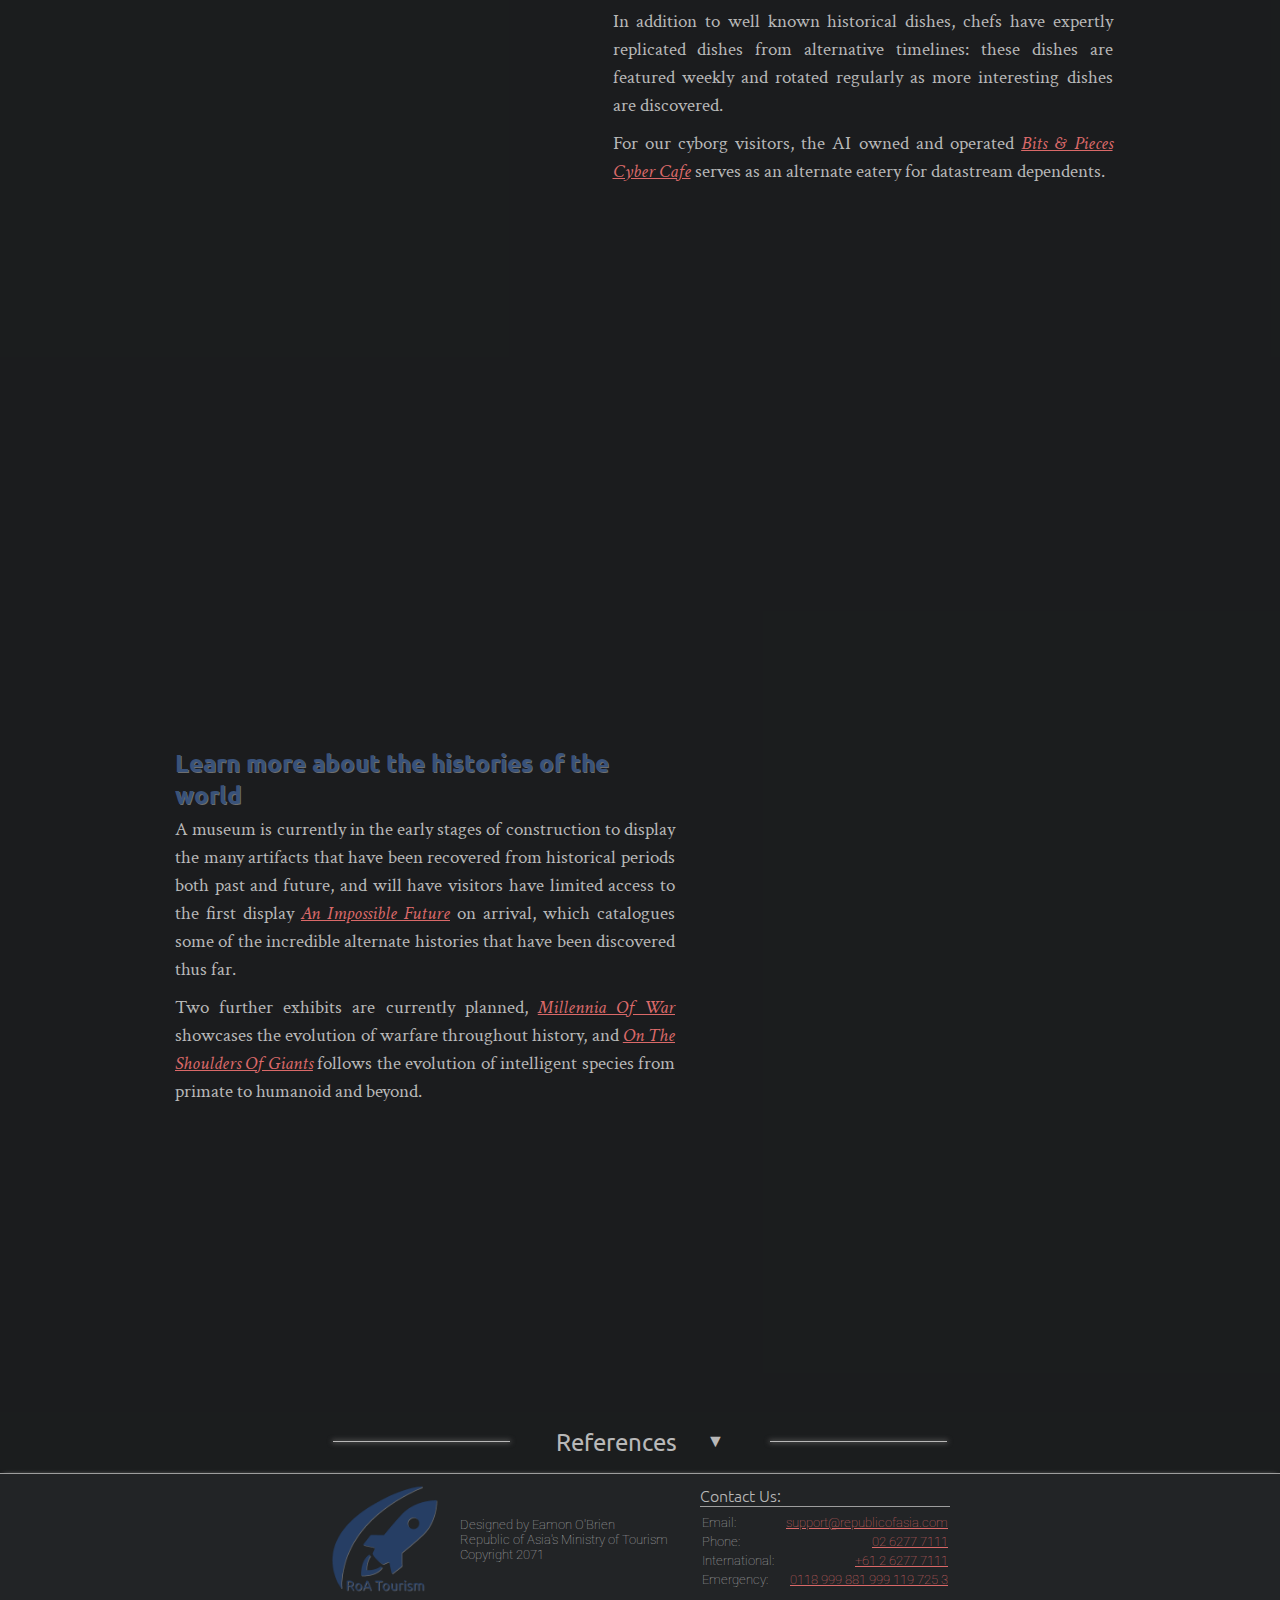
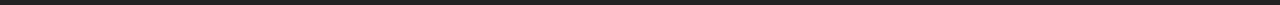
==== commit 2b1c8dcf: "A few error corrections" ====
--- a/index.html
+++ b/index.html
@@ -3,6 +3,8 @@
     <head>
         <meta charset="UTF-8">
         <meta name="author" content="Eamon O'Brien">
+
+        <meta name="viewport" content="width=device-width,initial-scale=1.0">
 
         <meta name="color-scheme" content="dark light">
 
@@ -28,6 +30,12 @@
             <!-- TODO: Fill form from localStorage data -->
             <!-- TODO: the map for timelines -->
             <header>
+                <noscript>
+                    <div class="noscript-padding">
+                        <!-- Empty to add padding -->
+                    </div>
+                    <h3 class="noscript-banner">Some parts of this website may not function correctly with JavaScript disabled, please <a href="https://github.com/OmanMkII/roa-tourism/issues/new">report any issues</a> so they can be resolved.</h3>
+                </noscript>
                 <!-- Rocket logo adapted from https://www.iconsdb.com/gray-icons/rocket-icon.html -->
                 <img src="images/website_title_shadow.png" alt="RoA Tourism" id="main-logo">
                 <nav id="navbar">
@@ -88,7 +96,7 @@
                             Relax in thematic rooms and halls
                         </h3>
                         <p>With the new advancements in technology, our resort has access to many interesting periods from history, and rooms for visitors have been decorated uniquely to capture as many interesting periods as possible. Each room has various displays with replicas of museum artifacts available for use during your visit, and all are available for purchase from the museum gift shop as well.</p>
-                        <p>Unfortunately due to their limited availability, some popular rooms such as the <em><a href="rooms.html#ai-revolution">AI Revolution</a></em> master suite and the <em><a href="rooms.html#child-slavery">Child Slavery</a></em> family suite (with realistic cells for the kids) may not be available.</p>
+                        <p>Unfortunately due to their limited availability, some popular rooms such as the <em><a href="rooms.html#ai-revolution">AI Revolution</a></em> master suite and the <em><a href="rooms.html#child-slavery">Child Slavery</a></em> family suite (with realistic cells for the kids!) may not be available.</p>
                     </div>
                 </article>
                 <article class="item">
--- a/css/style.css
+++ b/css/style.css
@@ -17,7 +17,7 @@
 
 /* Desktop: width >= 1200px */
 /* Tablet: width < 1200px */
-/* Mobile: width < 700px */
+/* Mobile: width < 800px */
 
 /* Default mode is desktop, with @media queries adjusting settings */
 /* to suit either mobile or tablet should they be more suitable. */
@@ -77,6 +77,32 @@
     border: none;
 }
 
+@media only screen and (max-width: 1201px) {
+    /* Tablet or mobile font sizes */
+    h3 {
+        font-size: 2em !important;
+    }
+
+    #navbar > a {
+        padding: 10px !important;
+    }
+
+    #hamburger {
+        font-size: 2.5em !important;
+        padding-right: 25px !important;
+    }
+
+    #nav-logo {
+        max-height: 80px !important;
+        padding: 10px !important;
+    }
+
+    p {
+        font-size: 1.5em;
+        line-height: 1.2em;
+    }
+}
+
 /* Flexbox styles */
 
 .container {
@@ -85,11 +111,10 @@
     align-items: center;
     justify-content: right;
     flex-wrap: wrap;
-    /* padding: 0 25% 50px 25%; */
     padding: 0 25% 0 25%;
 }
 
-@media only screen and (max-width: 1200px) {
+@media only screen and (max-width: 1201px) {
     /* Tablet & mobile flexbox */
     .container {
         padding: 0 2% 50px 2%;
@@ -195,8 +220,7 @@
 }
 
 #navbar-mobile #mobile-logo {
-    max-width: 60%;
-    padding: 2%;
+    max-width: 100%;
 }
 
 #navbar-mobile #mobile-arrow {
@@ -213,12 +237,13 @@
     justify-content: space-around;
 }
 
-@media only screen and (max-width: 1200px) {
+@media only screen and (max-width: 1201px) {
     /* Tablet layout */
-}
-
-@media only screen and (max-width: 700px) {
-    /* Mobile layout */
+    header #main-logo {
+        width: 95%;
+        padding: 10px;
+    }
+
     #light-mode-container {
         display: none;
     }
@@ -235,6 +260,8 @@
         display: flex;
     }
 }
+
+/* Mobile layout "same" as tablet here */
 
 /* The page itself */
 
@@ -280,8 +307,7 @@
     display: none;
 }
 
-/* TODO: modify size checks, RE: 300ish px -- see forums! */
-@media only screen and (max-width: 1200px) {
+@media only screen and (max-width: 1201px) {
     /* If small screen order text / img / text vertically */
     .item {
         flex: 100%;
@@ -300,6 +326,7 @@
 
 #references {
     margin: 0 1%;
+    padding-bottom: 0;
     justify-content: space-evenly;
 }
 
@@ -402,7 +429,7 @@
 	list-style: none;
 }
 
-@media only screen and (max-width: 1200px) {
+@media only screen and (max-width: 1201px) {
     /* Footer shouldn't be centered when on mobile/tablet */
     footer {
         padding: 0;
@@ -460,7 +487,22 @@
     left: 45%;
 }
 
-@media only screen and (max-width: 700px) {
+@media only screen and (max-width: 1201px) {
+    /* Tablet view */
+    .homepage .item div {
+        left: 5% !important;
+    }
+
+    .homepage .item:nth-child(2n) div {
+        left: 25% !important;
+    }
+
+    .homepage .item div {
+        width: 60%;
+    }
+}
+
+@media only screen and (max-width: 801px) {
     /* Mobile view */
     .homepage .item div {
         top: 10vh !important;
@@ -468,7 +510,7 @@
     }
 
     .homepage .item div {
-        width: 80%;
+        width: 75%;
     }
 }
 
@@ -506,4 +548,29 @@
 .tiny-slider {
     display: flex;
     align-items: center;
+}
+
+/* No Script banner */
+
+.noscript-padding {
+    margin-top: 35px;
+}
+
+.noscript-banner {
+    font-weight: normal;
+    font-size: large;
+    padding: 5px 0;
+    position: fixed;
+    left: 0;
+    top: 0;
+    width: 100%;
+    text-align: center;
+    z-index: 100;
+    height: 25px;
+    color: #b8b8b8;
+    background-color: #39527a;
+}
+
+.noscript-banner a {
+    color: #da6969;
 }--- a/css/style_dark.css
+++ b/css/style_dark.css
@@ -53,10 +53,9 @@
 }
 
 button {
-    background-color: var(--border-color);
     border: 1px var(--text-color) solid;
     box-shadow: var(--text-shadow-color) 1px 1px 4px;
-    border-radius: 4px;
+    border-radius: 12px;
 }
 
 button * {
@@ -68,7 +67,7 @@
 
 /* The nav bar */
 
-#main-logo {
+header {
     background-color: var(--navbar-color);
 }
 
@@ -82,7 +81,6 @@
 #navbar .item, #navbar-mobile .item {
     background-color: transparent;
 	text-shadow: 0.5px 0.5px var(--text-shadow-color);
-    /* color: black; */
 }
 
 #navbar .item:hover, #navbar-mobile .item:hover,
@@ -97,6 +95,10 @@
 
 #mobile-arrow {
     color: var(--text-color);
+}
+
+#navbar-mobile #mobile-logo {
+    box-shadow: 0px 2px 5px -4px var(--text-color);
 }
 
 #dark-mode-button-desktop, #dark-mode-button-mobile {
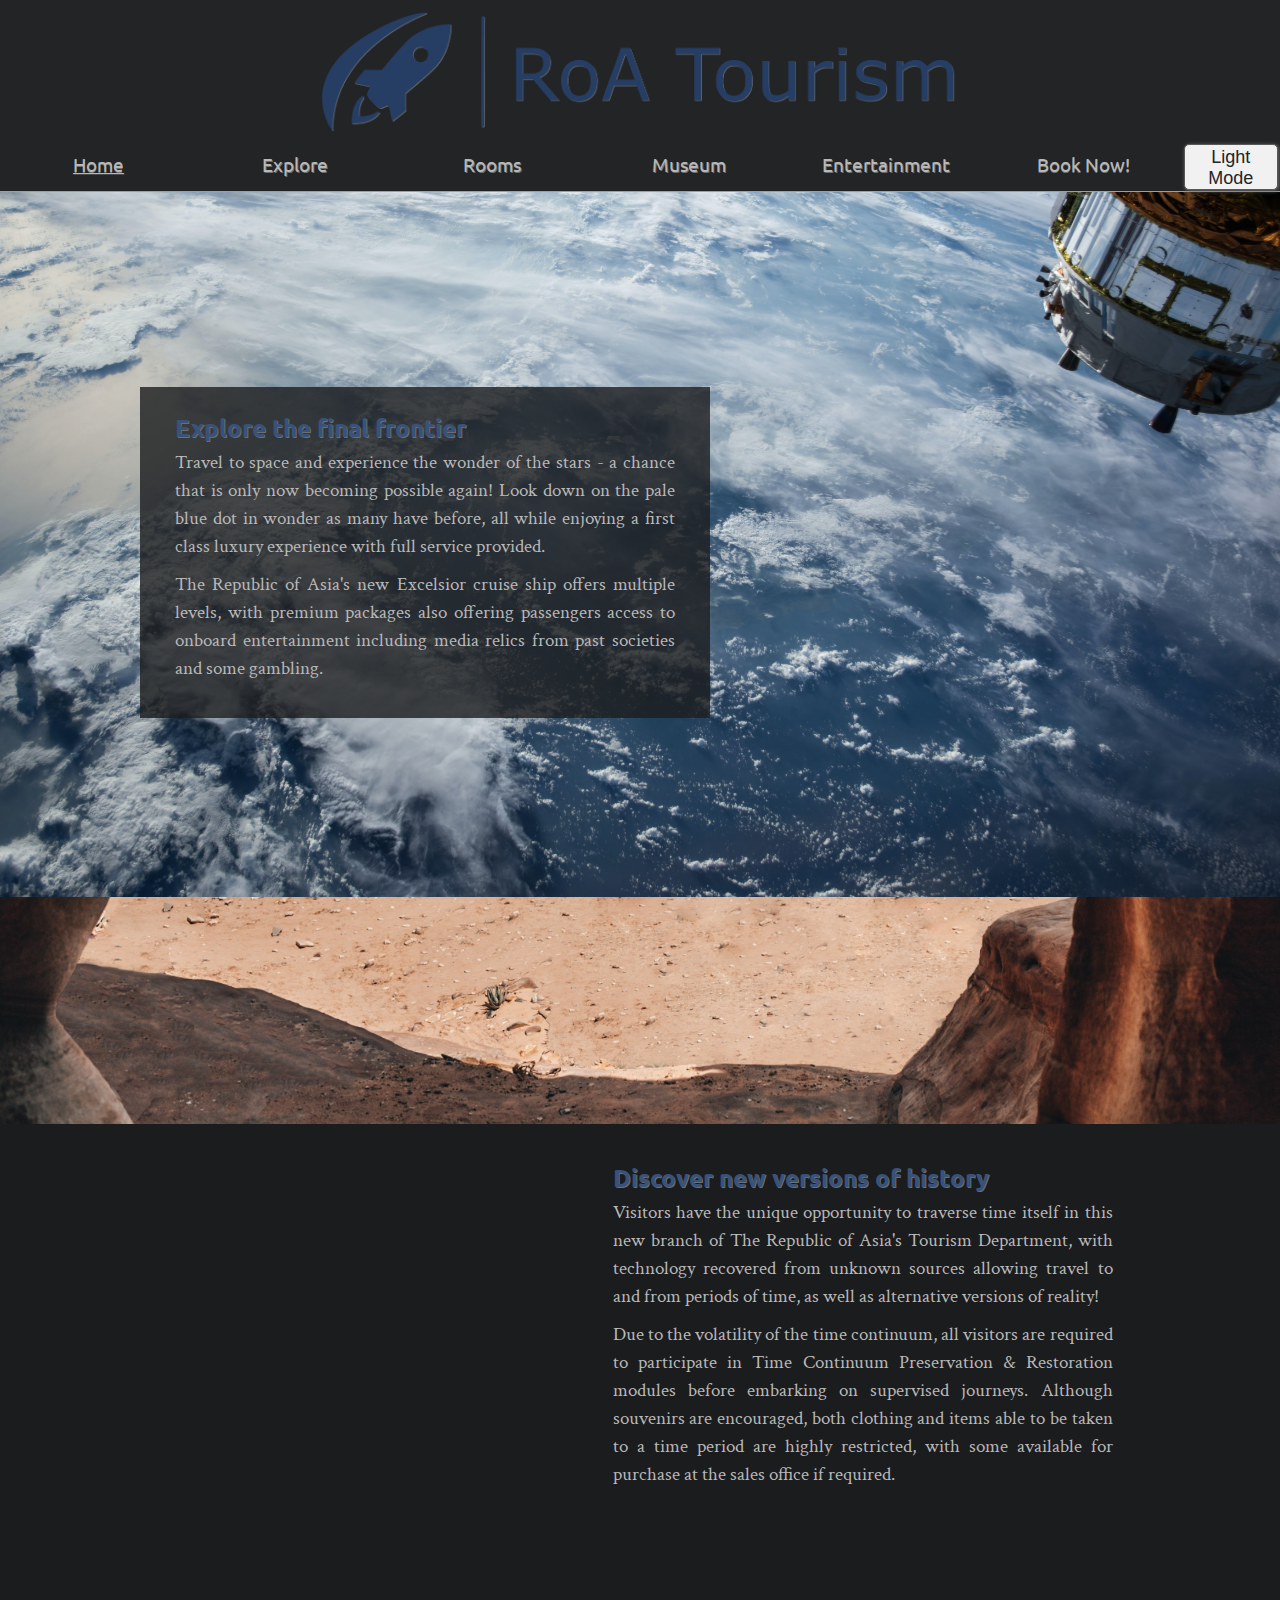
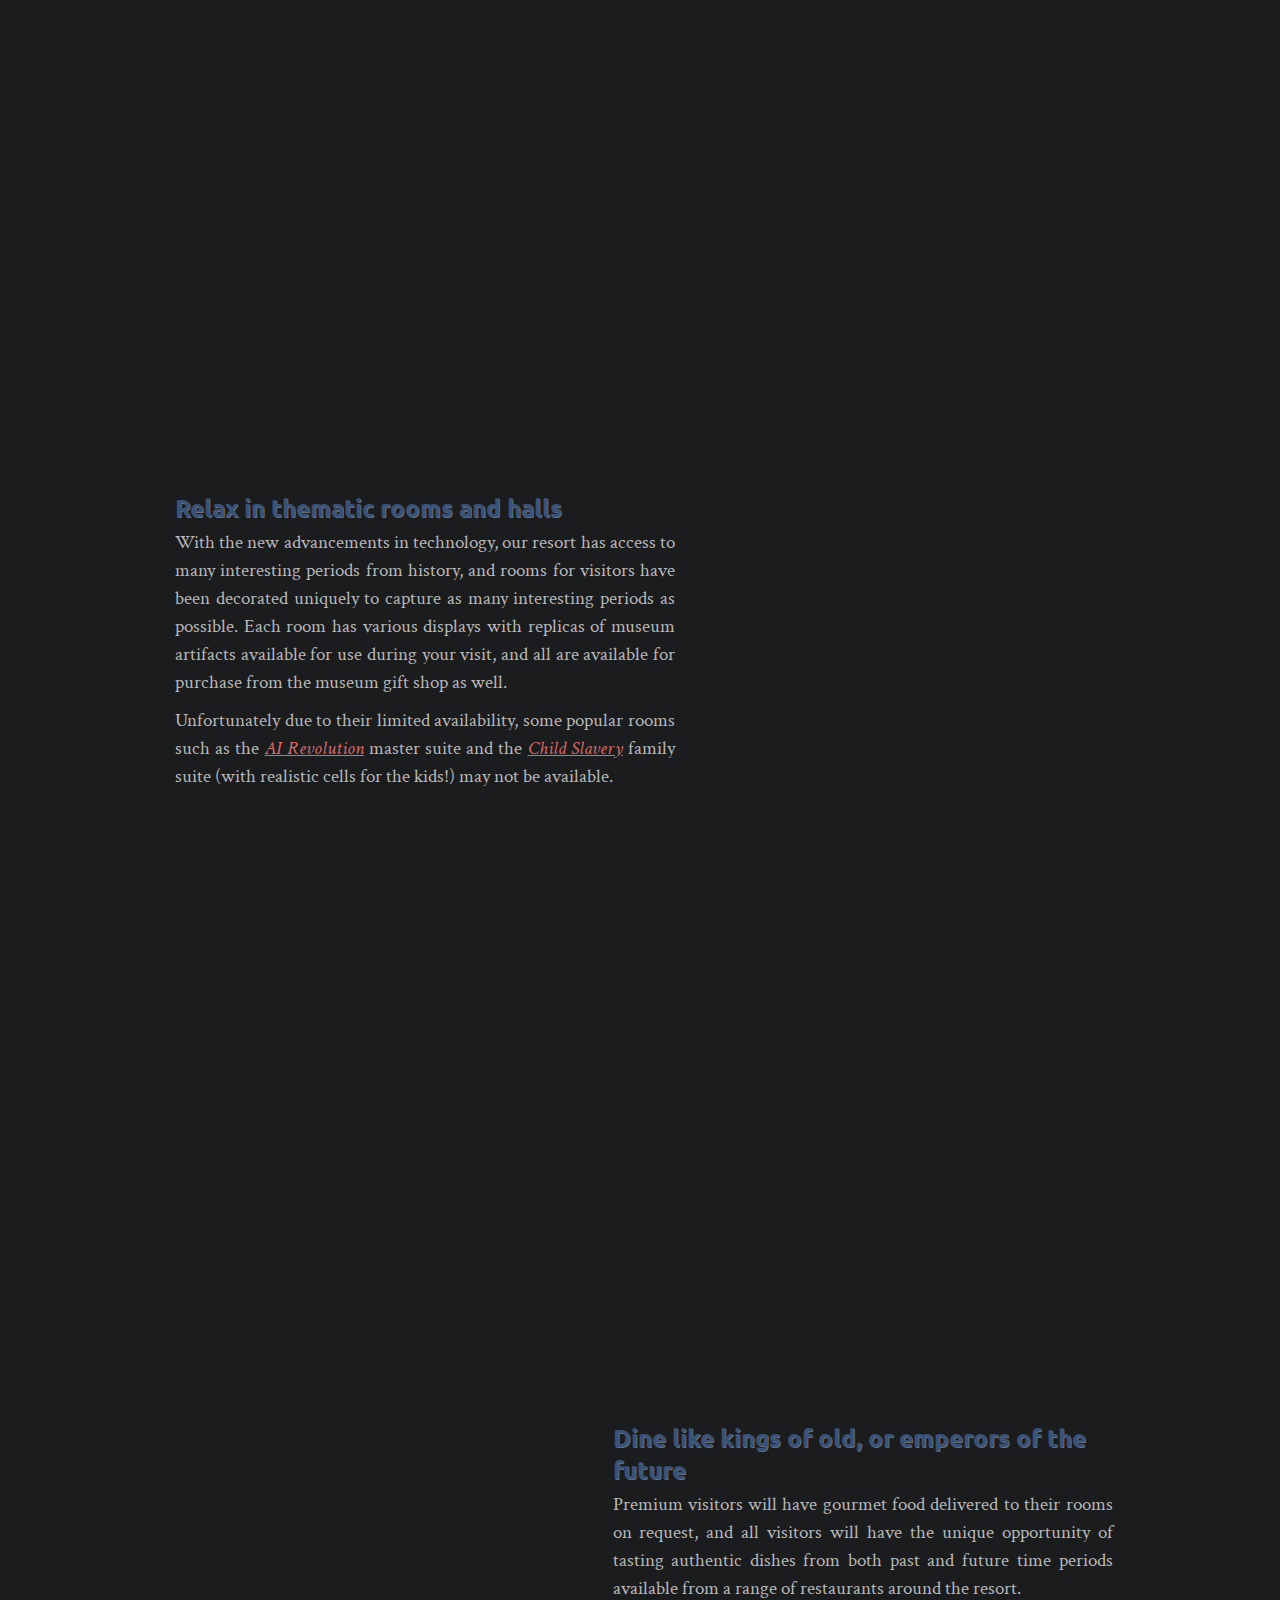
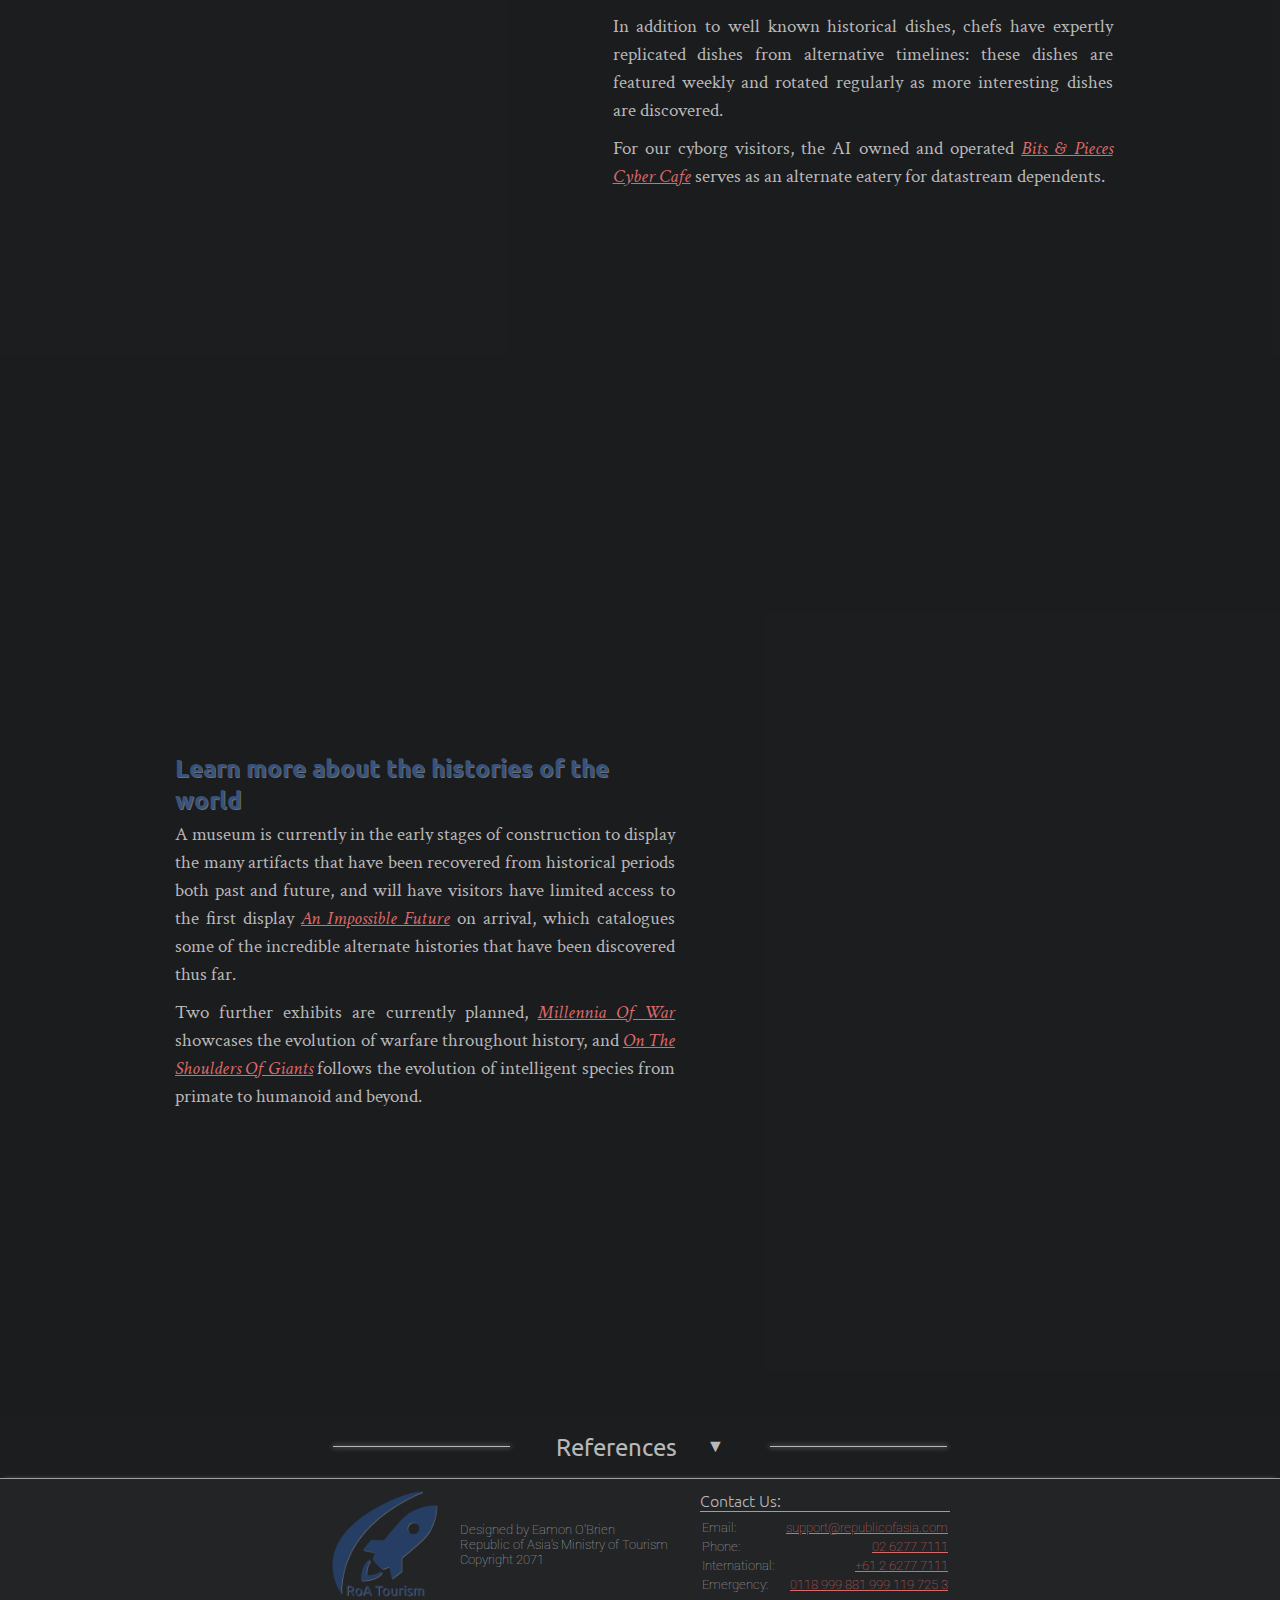
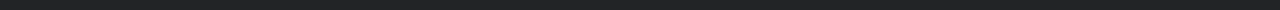
==== commit 96413c6a: "removed comments to allow explore page nav" ====
--- a/index.html
+++ b/index.html
@@ -16,8 +16,6 @@
         <script src="https://ajax.googleapis.com/ajax/libs/jquery/3.1.0/jquery.min.js"></script>
         <script src="js/script.js"></script>
 
-        <!-- TODO: make sure all pages are up to date with styles, links, js, etc. -->
-        <!-- TODO: make sure all pages are properly formatted (explore.html needs re-work) -->
         <link rel="preconnect" href="https://fonts.gstatic.com">
         <link href="https://fonts.googleapis.com/css2?family=Crimson+Text:ital,wght@0,400;0,600;0,700;1,400;1,600;1,700&display=swap" rel="stylesheet">
         <link href="https://fonts.googleapis.com/css2?family=Roboto:ital,wght@0,100;0,300;0,400;0,500;0,700;0,900;1,100;1,300;1,400;1,500;1,700;1,900&display=swap" rel="stylesheet">
@@ -27,7 +25,6 @@
     </head>
     <body>
         <div id="main-body">
-            <!-- TODO: Fill form from localStorage data -->
             <!-- TODO: the map for timelines -->
             <header>
                 <noscript>
@@ -41,8 +38,7 @@
                 <nav id="navbar">
                     <img src="images/website_title_small_shadow.png" alt="RoA Tourism" id="nav-logo">
                     <a class="no-style item selected" href="index.html"><h3>Home</h3></a>
-                    <!-- TODO: implement explore page properly -->
-                    <!-- <a class="no-style item" href="explore.html"><h3>Explore</h3></a> -->
+                    <a class="no-style item" href="explore.html"><h3>Explore</h3></a>
                     <a class="no-style item" href="rooms.html"><h3>Rooms</h3></a>
                     <a class="no-style item" href="museum.html"><h3>Museum</h3></a>
                     <a class="no-style item" href="entertainment.html"><h3>Entertainment</h3></a>
--- a/css/style.css
+++ b/css/style.css
@@ -573,4 +573,270 @@
 
 .noscript-banner a {
     color: #da6969;
+}
+
+/* Some specific styles for the added buttons in the rooms page */
+
+.image > .image {
+    align-self: flex-start;
+}
+
+.image > .booking {
+    display: flex;
+    flex-flow: row wrap;
+    justify-content: space-around;
+    align-items: center;
+}
+
+.booking, .booking .item {
+    padding: 0;
+}
+
+.booking .plus,
+.booking .minus {
+    text-align: center;
+    font-size: xx-large;
+}
+
+.booking .value,
+.booking p {
+    text-align: center;
+    font-size: x-large;
+    margin: 0;
+}
+
+.booking > div {
+    display: flex;
+    justify-content: flex-end;
+    align-items: center;
+}
+
+.booking > .header {
+    flex: 1 0 100%;
+    padding-top: 5px;
+    padding-bottom: 10px;
+}
+
+.booking .item {
+    flex: 1 0 auto;
+}
+
+.booking .item * {
+    flex: 2 0 auto;
+}
+
+.booking .item p {
+    flex: 5 0 auto;
+}
+
+.booking .select {
+    height: 35px;
+    border-radius: 4px;
+}
+
+/* Script free option */
+
+noscript {
+    display: flex;
+    align-items: center;
+    justify-content: flex-end;
+}
+
+noscript .select {
+    padding: 0 15px;
+    margin: 10px;
+}
+
+/* Form styles */
+
+form {
+    width: 100%;
+}
+
+.collapse_button {
+    width: 100%;
+    text-align: left;
+    border-bottom-left-radius: 0;
+    border-bottom-right-radius: 0;
+    background-color: var(--navbar-color);
+}
+
+button h3 {
+    font-family: 'Ubuntu', sans-serif;
+    font-size: x-large;
+    font-weight: normal;
+    color: var(--text-color);
+    padding: 5px 15px;
+}
+
+#form-button {
+    font-family: 'Ubuntu', sans-serif;
+    font-size: large;
+    color: var(--text-color);
+    padding: 5px 15px;
+    border-radius: 8px;
+    background-color: var(--navbar-color);
+}
+
+.form_section {
+    padding: 10px 22px;
+    margin-bottom: 12px;
+    border: var(--border-color) 1px solid;
+    border-bottom-left-radius: 12px;
+    border-bottom-right-radius: 12px;
+    max-height: 100%;
+    overflow: hidden;
+    transition: max-height 0.2s ease-out;
+}
+
+form div {
+    display: flex;
+    flex-flow: row wrap;
+    align-items: center;
+    justify-content: space-around;
+}
+
+form div > * {
+    flex: 1 0 45%;
+    padding: 5px 0;
+    margin: 5px 0;
+}
+
+form * {
+    font-family: 'Crimson Text', serif;
+    font-size: large;
+}
+
+input, select {
+    color: var(--text-color);
+    border: var(--text-color) 1px solid;
+    border-radius: 5px;
+    background-color: var(--navbar-color);
+}
+
+form input[type="text"] {
+    box-sizing: border-box;
+    padding-left: 5px;
+}
+
+form input::placeholder {
+    padding: 5px;
+}
+
+label {
+    font-size: x-large;
+}
+
+/* Interactive map styles */
+
+#map {
+    background: url(../images/long-road.jpg) left center/100% no-repeat;
+    width: 100%;
+    height: 500px;
+}
+
+.location {
+    top: 10%;
+    left: 10%;
+}
+
+.location {
+    transition: background-color 250ms cubic-bezier(0.55, 0, 0.1, 1);
+    max-height: 300px;
+    max-width: 300px;
+}
+
+#loc1 {
+    position: relative;
+    top: 25%;
+    left: 25%;
+}
+
+#loc2 {
+    position: relative;
+    top: 0;
+    left: 75%;
+}
+
+#loc3 {
+    position: relative;
+    top: -25%;
+    left: 25%;
+}
+
+.location_information img, .location_icon img {
+    width: 25px;
+}
+
+.location_icon {
+    display: block;
+    font-weight: bold;
+    text-transform: uppercase;
+    position: absolute;
+    width: 240px;
+    font-family: 'Roboto', serif;
+    color: #111f1d;
+    font-weight: 900;
+}
+
+.location_icon p {
+    position: relative;
+    left: -30px;
+}
+
+.location_information {
+    background: #1aa6e2;
+    border-radius: 50%;
+    width: 150px;
+    height: 150px;
+    text-align: center;
+    color: white;
+    padding: 40px 40px 20px;
+    overflow: hidden;
+    transform: scale(0);
+    opacity: 0;
+    transition: all 0.5s cubic-bezier(0.55, 0, 0.1, 1);
+    position: relative;
+    top: -35px;
+    left: -100px;
+}
+
+.location_information.active {
+    opacity: 1;
+    transform: scale(1);
+}
+
+.location_icon {
+    display: block;
+}
+
+/* TODO: use the right cursor for elements of this page */
+/* https://developer.mozilla.org/en-US/docs/Web/CSS/cursor */
+
+/* TODO: need to shrink this container, currently a massive empty thing is clickable!! */
+
+/* TODO: draw lines between the bubbles */
+/* https://stackoverflow.com/questions/8672369/how-to-draw-a-line-between-two-divs */
+.location {
+    z-index: 30;
+    position: absolute;
+    top: 46%;
+    left: 12px;
+	outline: none;
+    cursor: pointer;
+}
+
+.location.active {
+    z-index: 30;
+    margin: 0;
+}
+
+.location.active .location_data {
+    opacity: 1;
+    display: inline-table;
+    transform: scale(1);
+	position: relative;
+    z-index: 20;
+    width: 100%;
+    height: 100%;
 }